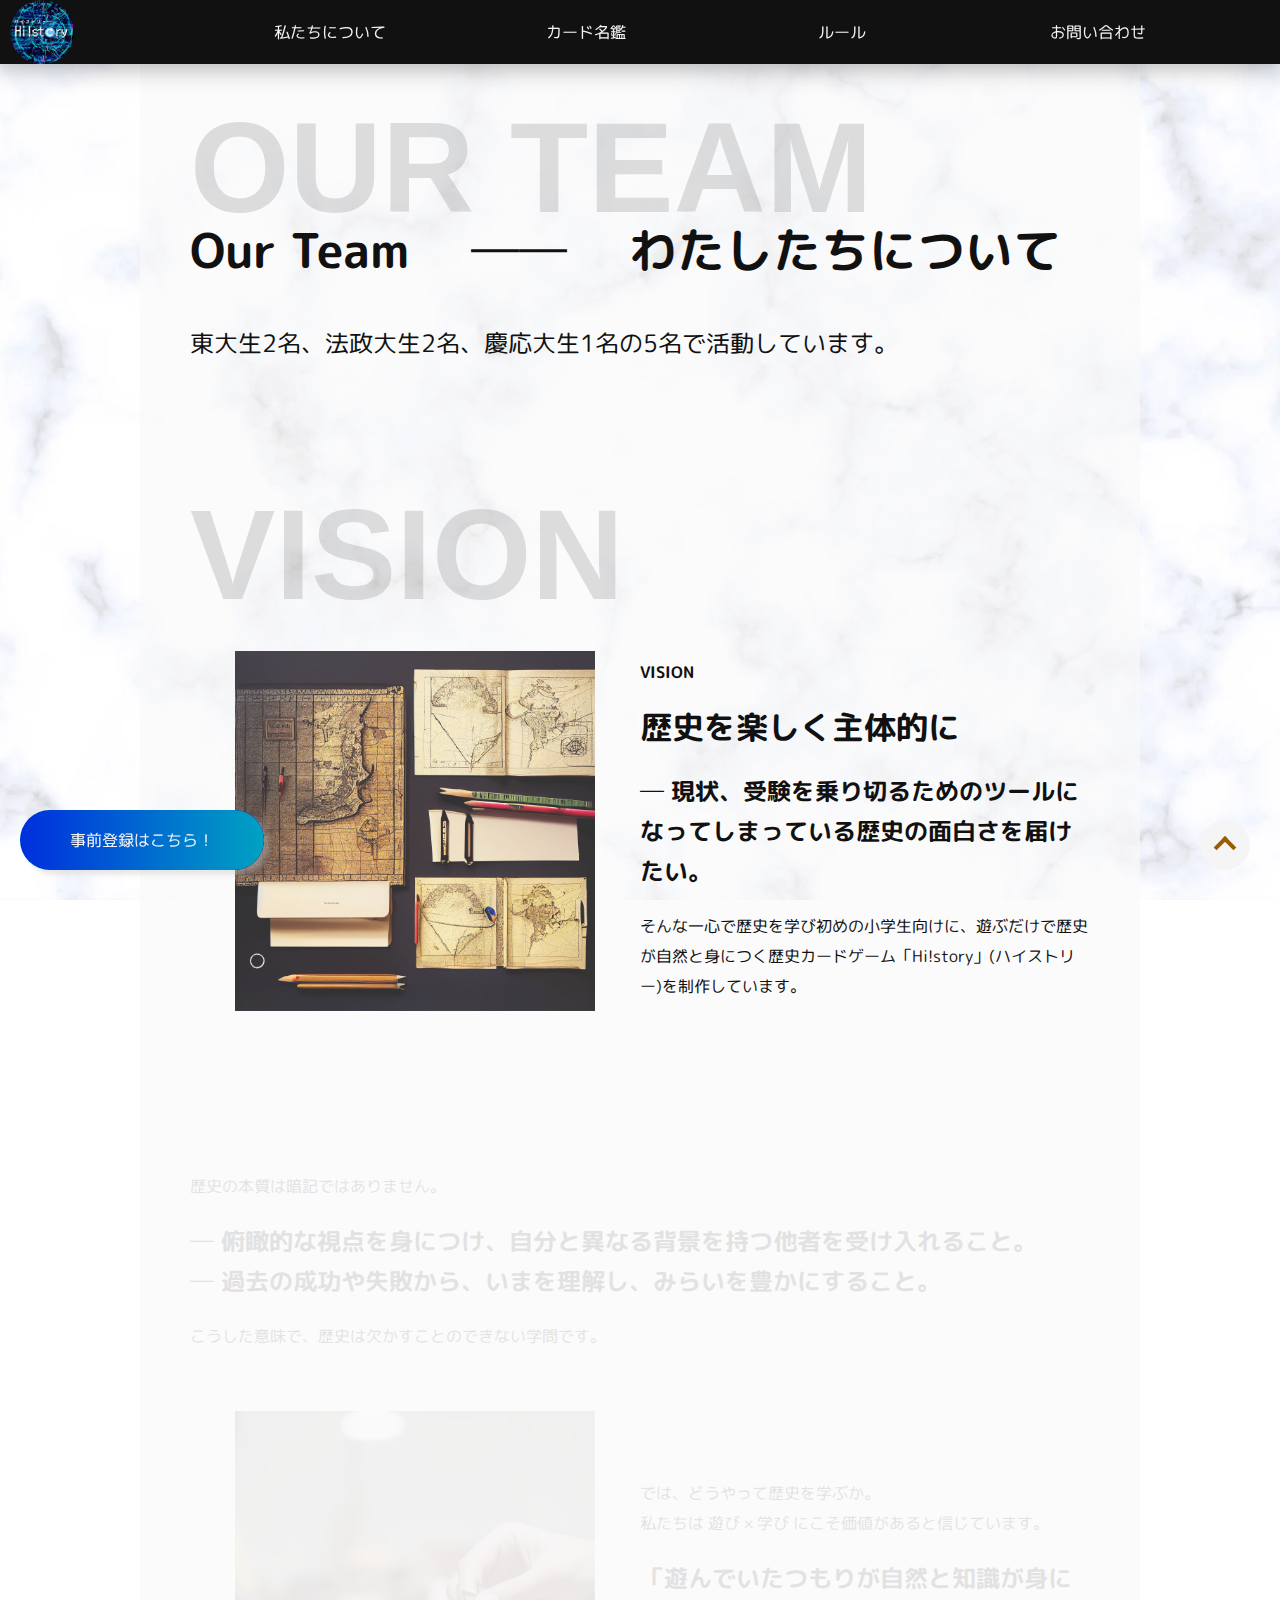
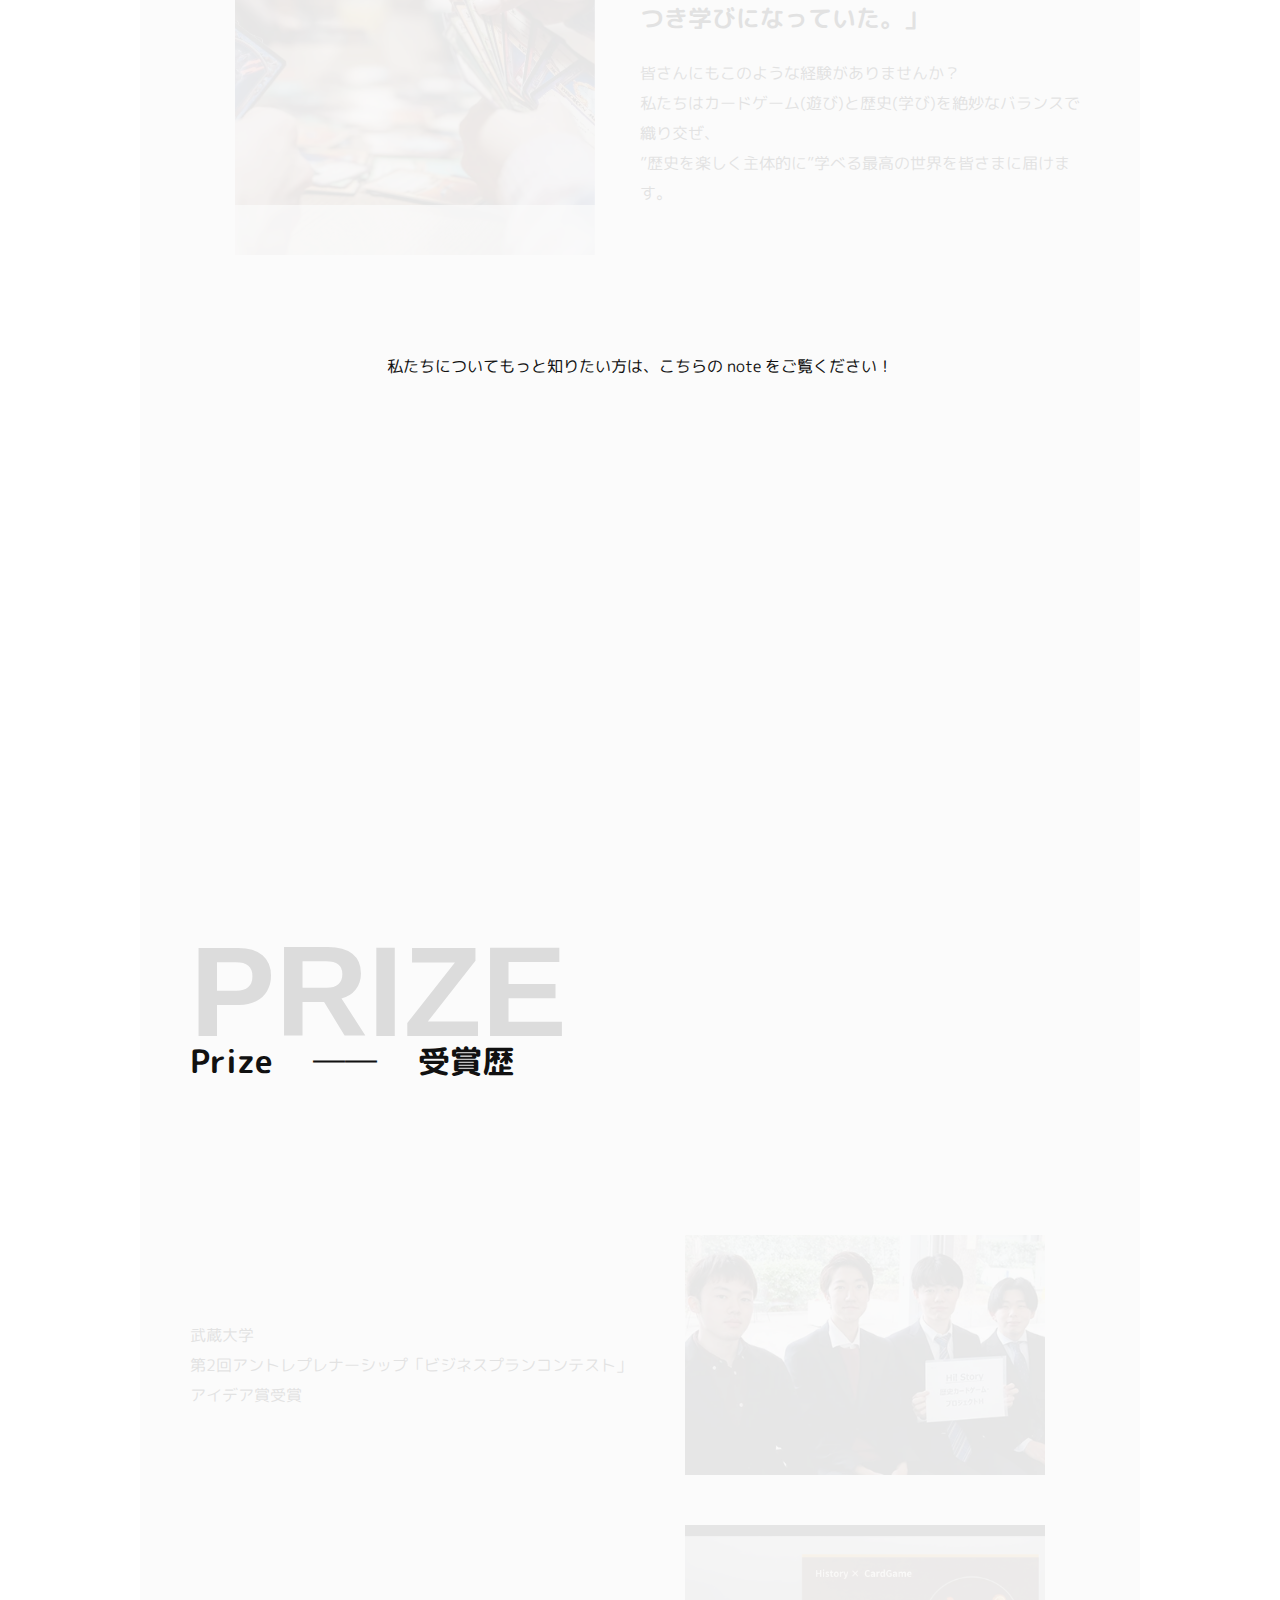
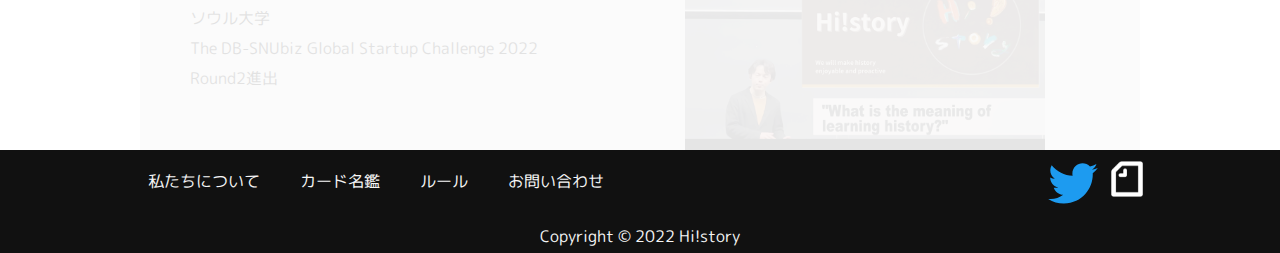
==== docs/about/index.html @ f4f7dd64 "カード名鑑を大幅更新　その他微修正" ====
<!DOCTYPE html>
<html lang="ja">
<head>
    <!-- Google tag (gtag.js) -->
    <!-- <script async src="https://www.googletagmanager.com/gtag/js?id=G-J7GDGBX5WY"></script>
    <script>
        window.dataLayer = window.dataLayer || [];
        function gtag(){dataLayer.push(arguments);}
        gtag('js', new Date());

        gtag('config', 'G-J7GDGBX5WY');
    </script> -->

    <!-- Google Tag Manager -->
    <script>(function(w,d,s,l,i){w[l]=w[l]||[];w[l].push({'gtm.start':
    new Date().getTime(),event:'gtm.js'});var f=d.getElementsByTagName(s)[0],
    j=d.createElement(s),dl=l!='dataLayer'?'&l='+l:'';j.async=true;j.src=
    'https://www.googletagmanager.com/gtm.js?id='+i+dl;f.parentNode.insertBefore(j,f);
    })(window,document,'script','dataLayer','GTM-NJMLW9K');</script>
    <!-- End Google Tag Manager -->

    <meta charset="UTF-8">
    <meta http-equiv="X-UA-Compatible" content="IE=edge">
    <meta name="viewport" content="width=device-width, initial-scale=1.0">
    <meta name="description" content="Hi!storyのビジョンとメンバーについての紹介です。製作者の想いや経歴について触れることができます。">
    <link rel="shortcut icon" href="../images/favicon.ico" type="image/x-icon">
    <title>わたしたちについて | Hi!story | 歴史カードゲーム</title>
    <link href="https://fonts.googleapis.com/css?family=M+PLUS+Rounded+1c" rel="stylesheet">
    <link rel="stylesheet" href="../style.css">
    <link rel="stylesheet" href="about.css">

    <meta property="og:site_name" content="Hi!story | 歴史カードゲーム">
    <meta property="og:locale" content="ja_JP">
    <meta property="og:title" content="わたしたちについて | Hi!story | 歴史カードゲーム">
    <meta property="og:description" content="Hi!storyのビジョンとメンバーについての紹介です。製作者の想いや経歴について触れることができます。">
    <meta property="og:url" content="https://highsto.net/about">
    <meta property="og:type" content="website">
    <meta property="og:image" content="https://highsto.net/images/History_top_header_3.webp">
</head>
<body>
    <!-- Google Tag Manager (noscript) -->
    <noscript><iframe src="https://www.googletagmanager.com/ns.html?id=GTM-NJMLW9K"
    height="0" width="0" style="display:none;visibility:hidden"></iframe></noscript>
    <!-- End Google Tag Manager (noscript) -->
    
    <header>
        <nav>
            <a href="../" id="logoBlock">
                <img src="../images/history_logo_circle_2_transparent.webp" alt="ロゴ" id="headerLogo">
            </a>
            <ul>
                <li><a href="../about/"><span>私たちについて</span></a></li>
                <li><a href="../cards/"><span>カード名鑑</span></a></li>
                <li><a href="../rule/"><span>ルール</span></a></li>
                <li><a href="../contact/"><span>お問い合わせ</span></a></li>
            </ul>
            <div id="hamburgerBtn">
                <span></span>
                <span></span>
                <span></span>
            </div>
        </nav>
    </header>

    <main>
        <a href="#" class="goToTop"><span class="dli-chevron-up">TOPへ</span></a>
        <div class="purchase" id="goToPurchaseBlock">
            <a href="../purchase/" id="goToPurchase" class="purchaseButton shiningBtn"><span>事前登録はこちら！</span></a>
        </div>
        <section id="ourTeam" class="whiteSection">
            <h2>Our Team　 ── 　<br class="only_sp">わたしたちについて</h2>
            <p>東大生2名、法政大生2名、慶応大生1名の5名で活動しています。</p>
        </section>

        <section id="vision-about" class="whiteSection">
            <div class="section2_1 vision_first">
                <div class="visionImgBlock">
                    <img src="../images/top_vision_small.webp" alt="vision"  width="360" height="360">
                </div>
                <div class="visionTexts">
                    <h2>vision</h2>
                    <h1>歴史を楽しく主体的に</h1>
                    <h3>─  現状、受験を乗り切るためのツールになってしまっている歴史の面白さを届けたい。</h3>
                    <p>そんな一心で歴史を学び初めの小学生向けに、遊ぶだけで歴史が自然と身につく歴史カードゲーム「Hi!story」(ハイストリー)を制作しています。</p>
                </div>
            </div>

            <div class="visionTexts scrollPopUp" id="visionTexts2">
                <p>歴史の本質は暗記ではありません。</p>
                <h3>─ 俯瞰的な視点を身につけ、自分と異なる背景を持つ他者を受け入れること。 <br>
                    ─ 過去の成功や失敗から、いまを理解し、みらいを豊かにすること。 </h3>
                <p>こうした意味で、歴史は欠かすことのできない学問です。</p>
            </div>

            <div class="section2_1 scrollPopUp">
                <div class="visionImgBlock">
                    <img src="../images/about_vision_2_small.webp" alt="vision"  width="360" height="360">
                </div>
                <div class="visionTexts">
                    <p>では、どうやって歴史を学ぶか。<br>
                        私たちは 遊び × 学び にこそ価値があると信じています。 </p>
                    <h3>「遊んでいたつもりが自然と知識が身につき学びになっていた。」</h3>
                    <p>皆さんにもこのような経験がありませんか？<br>私たちはカードゲーム(遊び)と歴史(学び)を絶妙なバランスで織り交ぜ、<br>
                        ”歴史を楽しく主体的に”学べる最高の世界を皆さまに届けます。</p>
                </div>
            </div>
        </section>

        <section id="about_note" class="whiteSection">
            <p>私たちについてもっと知りたい方は、こちらの note をご覧ください！</p>
            <div class="note-iframes scrollPopUp">
                <iframe class="note-embed" src="https://note.com/embed/notes/nfdfcf09a0a6e" style="border: 0; display: block; max-width: 99%; width: 1000px; padding: 0px; margin: 10px 0px; position: static; visibility: visible;" height="400" title="note"></iframe>
                <script async src="https://note.com/scripts/embed.js" charset="utf-8"></script>
            </div>
        </section>

        <section id="prize" class="whiteSection">
            <h2>Prize　 ── 　<br class="only_sp">受賞歴</h2>

            <div class="section2_1 prizeDiv scrollPopUp">
                <div class="prizeImgBlock">
                    <a href="https://www.musashi.ac.jp/news/jv2uat0000001t27.html" target="_blank" rel="noopener noreferrer">
                        <img src="../images/prize_musashi.webp" alt="vision"  width="360" height="360">
                    </a>
                </div>
                <div class="visionTexts">
                    <p>武蔵大学<br>
                        第2回アントレプレナーシップ「ビジネスプランコンテスト」<br>
                        アイデア賞受賞</p>
                </div>
            </div>

            <div class="section2_1 prizeDiv scrollPopUp">
                <div class="prizeImgBlock">
                    <img src="../images/prize_soul.webp" alt="vision"  width="360" height="360">
                </div>
                <div class="visionTexts">
                    <p>ソウル大学<br>
                        The DB-SNUbiz Global Startup Challenge 2022<br>
                        Round2進出</p>
                </div>
            </div>
        </section>
    </main>

    <footer>
        <div class="footerBlock">
            <nav>
                <ul>
                    <li><a href="../about/"><span>私たちについて</span></a></li>
                    <li><a href="../cards/"><span>カード名鑑</span></a></li>
                    <li><a href="../rule/"><span>ルール</span></a></li>
                    <li><a href="../contact/"><span>お問い合わせ</span></a></li>
                </ul>
            </nav>
            <div class="snsIcons">
                <a class="footerTwitter" href="https://twitter.com/projecthcard" target="_blank" rel="noopener noreferrer">
                    <img src="../images/twitter_logo_blue.svg" alt="Twitter">
                </a>
                <a class="footerNote" href="https://note.com/history_card" target="_blank" rel="noopener noreferrer">
                    <img src="../images/note_logo_symbol_white.webp" alt="Note">
                </a>
            </div>
        </div>
        <small>Copyright © 2022 Hi!story</small>
    </footer>
    <script src="../main.js"></script>
</body>
</html>
---- docs/style.css ----
* {
    margin: 0;
    padding: 0;
    font-size: 16px;
    font-family: "M PLUS Rounded 1c", sans-serif;
    font-display: swap;
    scroll-behavior: smooth;
}

:root {
    --full-white: #fff;
    --white: #f5f5f5;
    --main-color: #985D00;
    --black: #111111;
    --full-black: #000;
    --dark: #783D00;
    --header-height: 64px;
    --footer-height: 128px;
    --select-color: #68e;
}

body {
    /* height: 1000px; */
    background: url(images/all_background_dark.webp);
    background-attachment: fixed;
    background-size: cover;
    background-position: center;
    color: var(--white);
}

body::before {
    content: "";
    background: rgba(1, 1, 1, 0.3);
}

li {
    list-style-type: none;
}

h1 {
    font-size: 64px;
}

h2 {
    font-size: 32px;
}

p {
    font-size: 16px;
}

.only_sp {
    display: none;
}

.scrollPopUp {
    opacity: .1;
    transform: translateY(100px);
    transition: all 1.5s;
}

.scrollPopUp.blockIn {
    opacity: 1;
    transform: translateY(0);
}

.scrollLeftPop {
    opacity: .1;
    transform: translateX(-50px);
    transition: all 1.5s;
}

.scrollLeftPop.blockIn {
    opacity: 1;
    transform: translateX(0px);
}

.scrollRightPop {
    opacity: .1;
    transform: translateX(50px);
    transition: all 1.5s;
}

.scrollRightPop.blockIn {
    opacity: 1;
    transform: translateX(0px);
}




/* ここから Header */
header {
    height: var(--header-height);
    width: 100%;
    background: var(--black);
    position: fixed;
    z-index: 10;
    left: 0;
    top: 0;
    box-shadow: 0px 2px 24px 2px rgba(1, 1, 1, 0.3);
}

header nav {
    display: flex;
}

#logoBlock {
    margin-left: 10px;
}

#headerLogo {
    height: var(--header-height);
    display: block;
    width: auto;
}

header nav ul {
    display: flex;
    /* justify-content: space-between; */
    width: 80%;
    margin-left: 10%;
    transition: all 0.5s;
}

header nav ul li {
    width: 25%;
    text-align: center;
    line-height: var(--header-height);
}

header nav ul li a {
    display: block;
    text-decoration: none;
    color: var(--white);
    position: relative;
    overflow: hidden;
    text-align: center;
}

header nav ul li a:hover {
    cursor: pointer;
    scale: 1.1;
    /* color: var(--main-color); */
}

header nav ul li a::after {
    content: "";
    /* background: linear-gradient(to right, rgba(200, 70, 200, 1), rgba(256, 100, 256, 0)); */
    background: #888;
    width: 80%;
    height: 100%;
    position: absolute;
    left: -100%;
    opacity: 0.2;
    transition: all 0.3s;
    margin-left: 10%;
    
}

header nav ul li a:hover::after {
    content: "";
    left: 0;
    opacity: 0.2;
}


#hamburgerBtn {
    display: none;
    height: var(--header-height);
    width: var(--header-height);
}

#hamburgerBtn:hover {
    background: #444;
    cursor: pointer;
}

#hamburgerBtn span {
    display: block;
    height: 1px;
    width: 60%;
    background: var(--white);
}



/* ここから main */
main {
    margin-top: var(--header-height);
    min-height: 1000px;
    width: 100%;
    color: var(--black);
}


#firstView {
    margin: 0;
    top: 0;
    left: 0;
    height: 100vh;
    width: 100vw;
    position: fixed;
    z-index: 1000000;
    background: #000;
	text-align:center;
	/* line-height:100vh; */
    display: flex;
    flex-direction: column;
    justify-content: center;
	font-weight:bold;
	color: #FFF;
	text-shadow: 
		0 0 0.10em #2962FF,
		0 0 0.15em #2962FF,
		0 0 0.80em #2962FF,
		0 0 1.00em #2962FF;
    animation: fadeout 4s;
    opacity: 0;
    pointer-events: none;
}

@keyframes fadeout {
    0%, 10%, 20%, 30% {
        opacity: 1.0;
    }
    40% {
        opacity: 0.8;
    }
    50% {
        opacity: 0.6;
    }
    60% {
        opacity: 0.4;
    }
    70% {
        opacity: 0.3;
    }
    80% {
        opacity: 0.2;
    }
    90% {
        opacity: 0.1;
    }
    100% {
        opacity: 0;
    }
}

#firstView h2 {
    display: block;
    width: 40vw;
    max-width: fit-content;
    margin: 0 auto;
    position: relative;
    font-size: 5vw;
    white-space: nowrap;
    overflow: hidden;
    animation: typing 1s steps(8), blink .3s steps(1) infinite alternate;
    border-right: #adf 1px solid;
}

@keyframes typing{
    0% {width: 0;}
}
@keyframes blink{
    50% {border-right-color: transparent;}
}


#firstView h1 {
    display: block;
    position: relative;
}


#firstView h1 * {
    font-size: 20vw;
    letter-spacing: 1vw;
    animation: flicker 1.5s infinite alternate;
}


@keyframes flicker {
    0%, 19%, 25%, 54%, 56%, 100% {
        text-shadow:
        0 0 0.10em #2962FF,
		0 0 0.15em #2962FF,
		0 0 0.80em #2962FF,
		0 0 1.00em #2962FF;      
    }
    
    20%, 24%, 55% {        
        text-shadow: none;
    }    
}

#firstView h1 span {
    display: inline-block;
    font-family: 'Noto Sans JP', sans-serif;
}

#firstView h1 span:nth-child(1) {
    animation: flicker 1.5s infinite alternate, bottomToTop 1s;
}
#firstView h1 span:nth-child(2) {
    animation: flicker 1.5s infinite alternate, rightToLeft 1s;
}
#firstView h1 span:nth-child(3) {
    animation: flicker 1.5s infinite alternate, leftToRight 1s;
}
#firstView h1 span:nth-child(6) {
    animation: flicker 1.5s infinite alternate, rightToLeft 1s;
}
#firstView h1 span:nth-child(7) {
    animation: flicker 1.5s infinite alternate, bottomToTop 1s;
}
#firstView h1 span:nth-child(8) {
    animation: flicker 1.5s infinite alternate, leftToRight 1s;
}

@keyframes leftToRight {
    0% {
        transform: translateX(-80px);
    }
    20% {
        transform: translateX(-75px);
    }
    40% {
        transform: translateX(-60px);
    }
    60% {
        transform: translateX(-40px);
    }
    80% {
        transform: translateX(-20px);
    }
    100% {
        transform: translateX(0);
    }
}

@keyframes rightToLeft {
    0% {
        transform: translateX(80px);
    }
    20% {
        transform: translateX(75px);
    }
    40% {
        transform: translateX(60px);
    }
    60% {
        transform: translateX(40px);
    }
    80% {
        transform: translateX(20px);
    }
    100% {
        transform: translateX(0);
    }
}

@keyframes bottomToTop {
    0% {
        transform: translateY(80px);
    }
    20% {
        transform: translateY(75px);
    }
    40% {
        transform: translateY(60px);
    }
    60% {
        transform: translateY(40px);
    }
    80% {
        transform: translateY(20px);
    }
    100% {
        transform: translateY(0);
    }
}



.goToTop {
    position: fixed;
    width: 50px;
    height: 50px;
    right: 30px;
    bottom: 30px;
    background: rgba(1, 1, 1, 0.8);
    z-index: 100;
    background: var(--white);
    border-radius: 50%;
    color: var(--main-color);
    justify-content: center;
    align-items: center;
    display: flex;
}

.goToTop:hover {
    background: #ddd;
}

.dli-chevron-up {
    display: inline-block;
    vertical-align: middle;
    color: var(--main-color);
    line-height: 1;
    width: 1em;
    height: 1em;
    border: 0.3em solid currentColor;
    border-left: 0;
    border-bottom: 0;
    box-sizing: border-box;
    transform: translateY(15%) rotate(-45deg);
    text-indent: 100%;
    white-space: nowrap;
    overflow: hidden;
}


#goToPurchaseBlock {
    display: block;
    position: fixed;
    left: 20px;
    right: auto;
    bottom: 30px;
    z-index: 100;
    top: auto;
    pointer-events: none;
}

#goToPurchase {
    display: block;
    position: fixed;
    left: 20px;
    right: auto;
    bottom: 30px;
    top: auto;
    pointer-events: all;
}









#mainFirst {
    position: relative;
    text-align: center;
}

#topImage {
    width: 100%;
    display: block;
    height: auto;
}

.topWords {
    position: absolute;
    top: 80%;
    left: 50%;
    transform: translate(-50%, -50%);
    text-align: center;
    width: 300px;
}

.purchase, .goToCards, .goToLinks {
    /* background: linear-gradient(to right, #007e69, #000081); */
    height: 120px;
    width: 100%;
    text-align: center;
    display: flex;
    /* position: relative; */
    margin-bottom: 50px;
}


.purchase a {
    position: relative;
    height: 60px;
    display: block;
    width: fit-content;
    padding: 0 50px;
    background: linear-gradient(to right, #00a2c2, #002ede);
    border-radius: 30px;
    line-height: 60px;
    margin: auto;
    top: 30px;
    text-decoration: none;
    color: var(--white);
    font-size: 16px;
    /* border: var(--white) 1px solid; */
    box-shadow: rgb(200 200 200 / 40%) 5px 5px 5px;
    overflow: hidden;
}

.purchase a span {
    position: relative;
}

.purchase a::before {
    background: linear-gradient(to left, #00a2c2, #002ede);
    content: "";
    height: 100%;
    left: 0;
    position: absolute;
    top: 0;
    transition: all 0.5s linear;
    width: 100%;
    border-radius: 30px;
}

.purchase a:hover::before {
    opacity: 0;
}



/*キラッと光る*/
.shiningBtn::after {
    content: '';
    /*絶対配置でキラッと光るの位置を決める*/
    position: absolute;
    top: 0;
    left: -75%;
    /*キラッと光る形状*/
    width: 50%;
    height: 100%;
    background: linear-gradient(to right, rgba(255,255,255,0) 0%, rgba(255,255,255,.3) 100%);
    transform: skewX(-25deg);
    animation: shine 3.0s infinite;
}

@keyframes shine {
    100% {
        left: 125%;
    }
}


.blackSection {
    margin: auto;
    width: 100%;
    max-width: 1000px;
    background: rgba(1, 1, 1, 0.8);
    color: var(--white);
    padding: 50px;
    padding-top: 150px;
    box-sizing: border-box;
    position: relative;
}

.blackSection::before {
    font-size: 128px;
    position: absolute;
    color: rgba(250,250,250,0.2);
    top: 30px;
    font-family: 'Noto Sans JP', sans-serif;
    font-weight: 700;
    text-transform: uppercase;
}


.section2_1 {
    display: flex;
}

#vision::before {
    content: "VISION";
}

.visionImgBlock {
    text-align: center;
    width: 50%;
    display: flex;
    margin: auto;
}

.blackSection img {
    display: block;
    margin: auto;
    width: 80%;
    z-index: 5;
    opacity: 0.8;
    height: auto;
}

.visionTexts {
    width: 50%;
    margin: auto;
}

.visionTexts h2 {
    font-size: 16px;
    text-transform: uppercase; 
}

.visionTexts h1 {
    font-size: 32px;
    display: block;
    margin-top: 20px;
    font-weight: bold;
}

.visionTexts p {
    display: block;
    margin-top: 20px;
    font-size: 16px;
    line-height: 30px;
}


#story::before {
    content: "STORY";
    right: 70px;
}

.storyTexts {
    width: 50%;
    margin: auto;
}

#story h2 {
    font-size: 32px;
    display: block;
    margin: 50px;
}

#story p {
    font-size: 24px;
    margin: 50px;
    margin-right: 50px;
    width: 80%;
}

.story_hr {
    padding: 20px 0;
    text-align: center;
    overflow: visible;
    border: none;
    border-top: 1px solid #00fcd1;
    text-align: center;
    margin: 50px 0;
}

.story_hr::before {
    content: 'Hi!story';
    display: inline-block;
    position: relative;
    top: -35px;
    padding: 0 10px;
    background: rgba(1, 1, 1, 0.8);
    color: #00fcd1;
    font-size: 8px;
}


#story6 {
    width: 90%;
}


#whyHistory::before {
    content: "Why History?";
}

#whyHistory > h2 {
    margin: 50px auto;
}

.whyHistoryTexts {
    width: 50%;
}

.whyHistoryTexts p {
    line-height: 40px;
    /* text-align: center; */
}

.whyBlock, .FAQBlock {
    background: var(--main-color);
    color: var(--white);
    padding: 30px;
    min-height: 700px;
    margin: 50px 0;
}


#cardRotation::before {
    content: "Cards";
    right: 70px;
}

#cardCanvas {
    margin: auto;
    display: block;
}


#selectShow {
    margin: 20px;
}

#selectShow ul {
    display: flex;
    justify-content: space-around;
}


#selectShow ul li {
    display: block;
    width: 30%;
    max-width: 200px;
    text-align: center;
    border-radius: 20px;
    height: 40px;
    line-height: 40px;
    background: var(--white);
    color: var(--black);
    cursor: pointer;
    border: 3px solid var(--select-color);
}

#selectShow ul li.is_active {
    color: var(--white);
    background: var(--select-color);
}







.comingSoon {
    font-size: 64px;
    text-align: center;
    display: block;
    margin: 30px;
}

.goToCardsButton {
    position: relative;
    height: 60px;
    display: block;
    width: fit-content;
    padding: 0 50px;
    background: linear-gradient(to right, rgb(168, 5, 168), rgb(206, 141, 152));
    border-radius: 30px;
    line-height: 60px;
    margin: auto;
    top: 30px;
    text-decoration: none;
    color: var(--white);
    font-size: 16px;
    /* border: var(--white) 1px solid; */
    box-shadow: rgb(200 200 200 / 40%) 5px 5px 5px;
    overflow: hidden;
}

.goToCardsButton span {
    position: relative;
}

.goToCardsButton::before {
    background: linear-gradient(to left, rgb(168, 5, 168), rgb(206, 141, 152));
    content: "";
    height: 100%;
    left: 0;
    position: absolute;
    top: 0;
    transition: all 0.5s linear;
    width: 100%;
    border-radius: 30px;
}

.goToCardsButton:hover::before {
    opacity: 0;
}

#rules::before {
    content: "Rules";
}


#FAQs::before {
    content: "Q&A";
    right: 70px;
}

.FAQList {
    margin: 30px 0;
}

.FAQList li {
    margin: 30px 0;
}

.Question {
    width: 90%;
    margin: auto;
}

.QText {
    display: block;
    border: 2px solid var(--white);
    padding: 10px 30px;
    font-size: 16px;
    position: relative;
}

.QText::before,.QText::after {
    content: "";
    position: absolute;
    content:'';
    width: 15px;
    height: 2px;
    background-color: var(--white);
    top:48%;
    right: 20px;
}

.QText::before {
    transform: rotate(90deg);
}

.QText.openA::before {
    transform: rotate(45deg);
}
.QText.openA::after {
    transform: rotate(-45deg);
}

.ABox {
    padding: 0px 30px;
    background: var(--white);
    color: var(--black);
    overflow: hidden;
    height: 0;
    max-height: fit-content;
    transition: all 0.5s ease;
    position: relative;
    display: block;
}



.ABox.openA {
    height: fit-content;
    padding: 30px;
}

.centerBuyBlock {
    width: 300px;
    text-align: center;
    margin: 50px auto;
}



#SNS::before {
    content: "Contact";
    right: 70px;
}







.twitter-iframes {
    width: 400px;
    max-width: 100%;
    height: 400px;
    margin: 30px auto;
    overflow: scroll;
    border-radius: 5px;
    text-align: center;
}


.note-iframes {
    width: 400px;
    max-width: 100%;
    margin: 30px auto;
    border-radius: 5px;
    text-align: center;
}





/* ここからfooter */
footer {
    background: var(--black);
    /* height: var(--footer-height); */
    color: var(--white);
    z-index: 5;
    width: 100%;
    position: relative;
    padding-bottom: 40px;
}

.footerBlock {
    display: flex;
    justify-content: space-between;
    align-content: center;
    align-items: center;
    width: 80%;
    margin: auto;
}

.footerBlock nav {
    display: block;
}

.footerBlock nav ul {
    display: flex;
}

.footerBlock nav ul li {
    margin: 20px;
}

.footerBlock nav ul li a {
    text-decoration: none;
    color: var(--white);
}

.footerBlock nav ul li a:hover {
    color: #adf;
}

.snsIcons a {
    width: 50px;
    color: transparent;
}

.snsIcons a img {
    width: 50px;
    height: auto;
}

.footerNote img {
    scale: 1.5;
}

footer small {
    text-align: center;
    display: block;
    position: absolute;
    width: 100%;
    bottom: 5px;
}






@media screen and (max-width:700px) {
    .only_sp {
        display: inline;
    }

    #logoBlock {
        left: auto;
        right: auto;
        margin: auto;
        margin-left: 50%;
        transform: translateX(-50%);
    }

    header nav ul {
        transform: translateX(100vw);
        display: block;
        position: absolute;
        background: var(--black);
        width: 100vw;
        margin: var(--header-height) 0;
        height: calc(100vh - 64px);
        text-align: center;
        opacity: 0;
    }

    header nav ul.active {
        transform: translateX(0);
        opacity: 1;
    }

    header nav ul li {
        margin: 10px auto;
        width: 80%;
        border-top: 1px solid var(--white);
        padding: 10px 0;
    }

    #hamburgerBtn {
        display: flex;
        flex-direction: column;
        justify-content: space-around;
        align-items: center;
        padding: 10px 0;
        box-sizing: border-box;
    }

    .section2_1 {
        display: block;
    }

    .section2_1 * {
        width: 100%;
        margin-bottom: 30px;
    }

    .section2_1 h1 {
        font-size: 24px;
    }

    .blackSection > h2 {
        font-size: 24px;
    }

    #story h2 {
        font-size: 24px;
    }

    .storyTexts h2 {
        margin: 30px;
    }

    .storyTexts p {
        margin: 30px;
    }

    .blackSection::before {
        font-size: 64px;
    }

    #selectShow ul {
        flex-wrap: wrap;
    }

    #selectShow ul li {
        max-width: 350px;
        width: 40%;
        margin: 10px 0;
    }

    .QText {
        padding-right: 40px;
    }

    .footerBlock nav ul {
        display: block;
    }

}



/* PC版のみの設定 */
@media screen and (min-width:699px) {
    #vision > div:first-child {
        margin-top: 50px;
    }
    .whyHistoryLeft {
        display: block; 
        margin-left: 50px;
    }
}
---- docs/about/about.css ----
/* main {
    background: var(--white);
} */

body {
    /* height: 1000px; */
    background: url(../images/about_back.webp);
    background-attachment: fixed;
    background-size: cover;
    background-position: center;
    color: var(--black);
}


.whiteSection {
    margin: auto;
    width: 100%;
    max-width: 1000px;
    background: rgba(250, 250, 250, 0.7);
    color: var(--black);
    padding: 50px;
    padding-top: 150px;
    box-sizing: border-box;
    position: relative;
}

.whiteSection::before {
    font-size: 128px;
    position: absolute;
    color: rgba(100,100,100,0.2);
    top: 30px;
    font-family: 'Noto Sans JP', sans-serif;
    font-weight: 700;
    text-transform: uppercase;
}

.whiteSection img {
    display: block;
    margin: auto;
    width: 80%;
    z-index: 5;
    opacity: 0.8;
    height: auto;
}

#ourTeam::before {
    content: "OUR TEAM";
}

#ourTeam h2 {
    font-size: 48px;
    font-weight: bold;
}

#ourTeam p {
    display: block;
    margin: 40px 0;
    font-size: 24px;
}


#vision-about::before {
    content: "VISION";
}

.visionTexts h3 {
    display: block;
    margin: 20px 0;
    font-weight: bold;
    line-height: 40px;
    font-size: 24px;
}

#about_note p {
    text-align: center;
}

.note-iframes {
    width: 700px;
    text-align: center;
}

#visionTexts2 {
    width: 100%;
    margin: 60px 0;
}

#prize::before {
    content: "PRIZE";
}

.prizeDiv {
    flex-direction: row-reverse;
    margin: 50px 0;
}

.prizeImgBlock {
    text-align: center;
    width: 50%;
    display: flex;
    margin: auto;
}





@media screen and (max-width:700px) {
    .whiteSection::before {
        font-size: 64px;
    }
    .prizeImgBlock {
        width: 100%;
    }
    
}

@media screen and (max-width:500px) {

}

@media screen and (min-width:699px) {
    .vision_first {
        margin-top: 50px;
    }
}
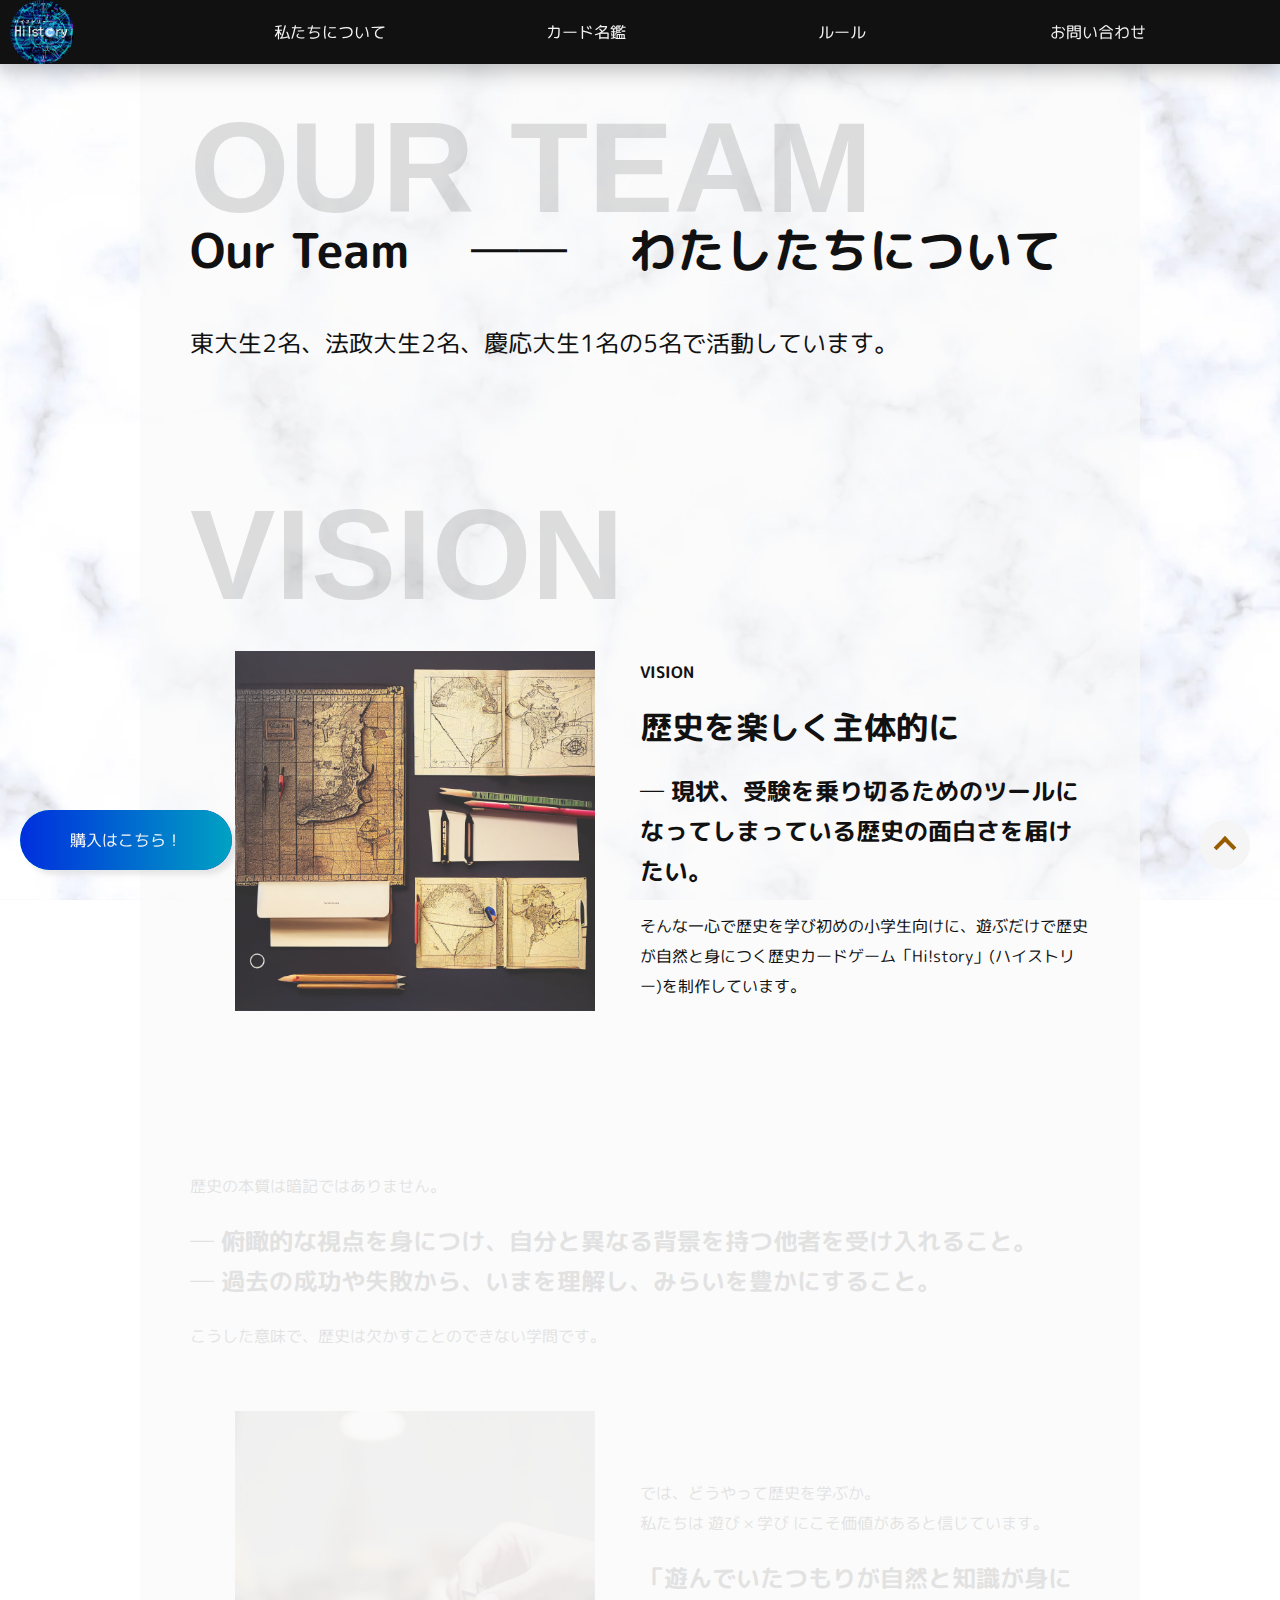
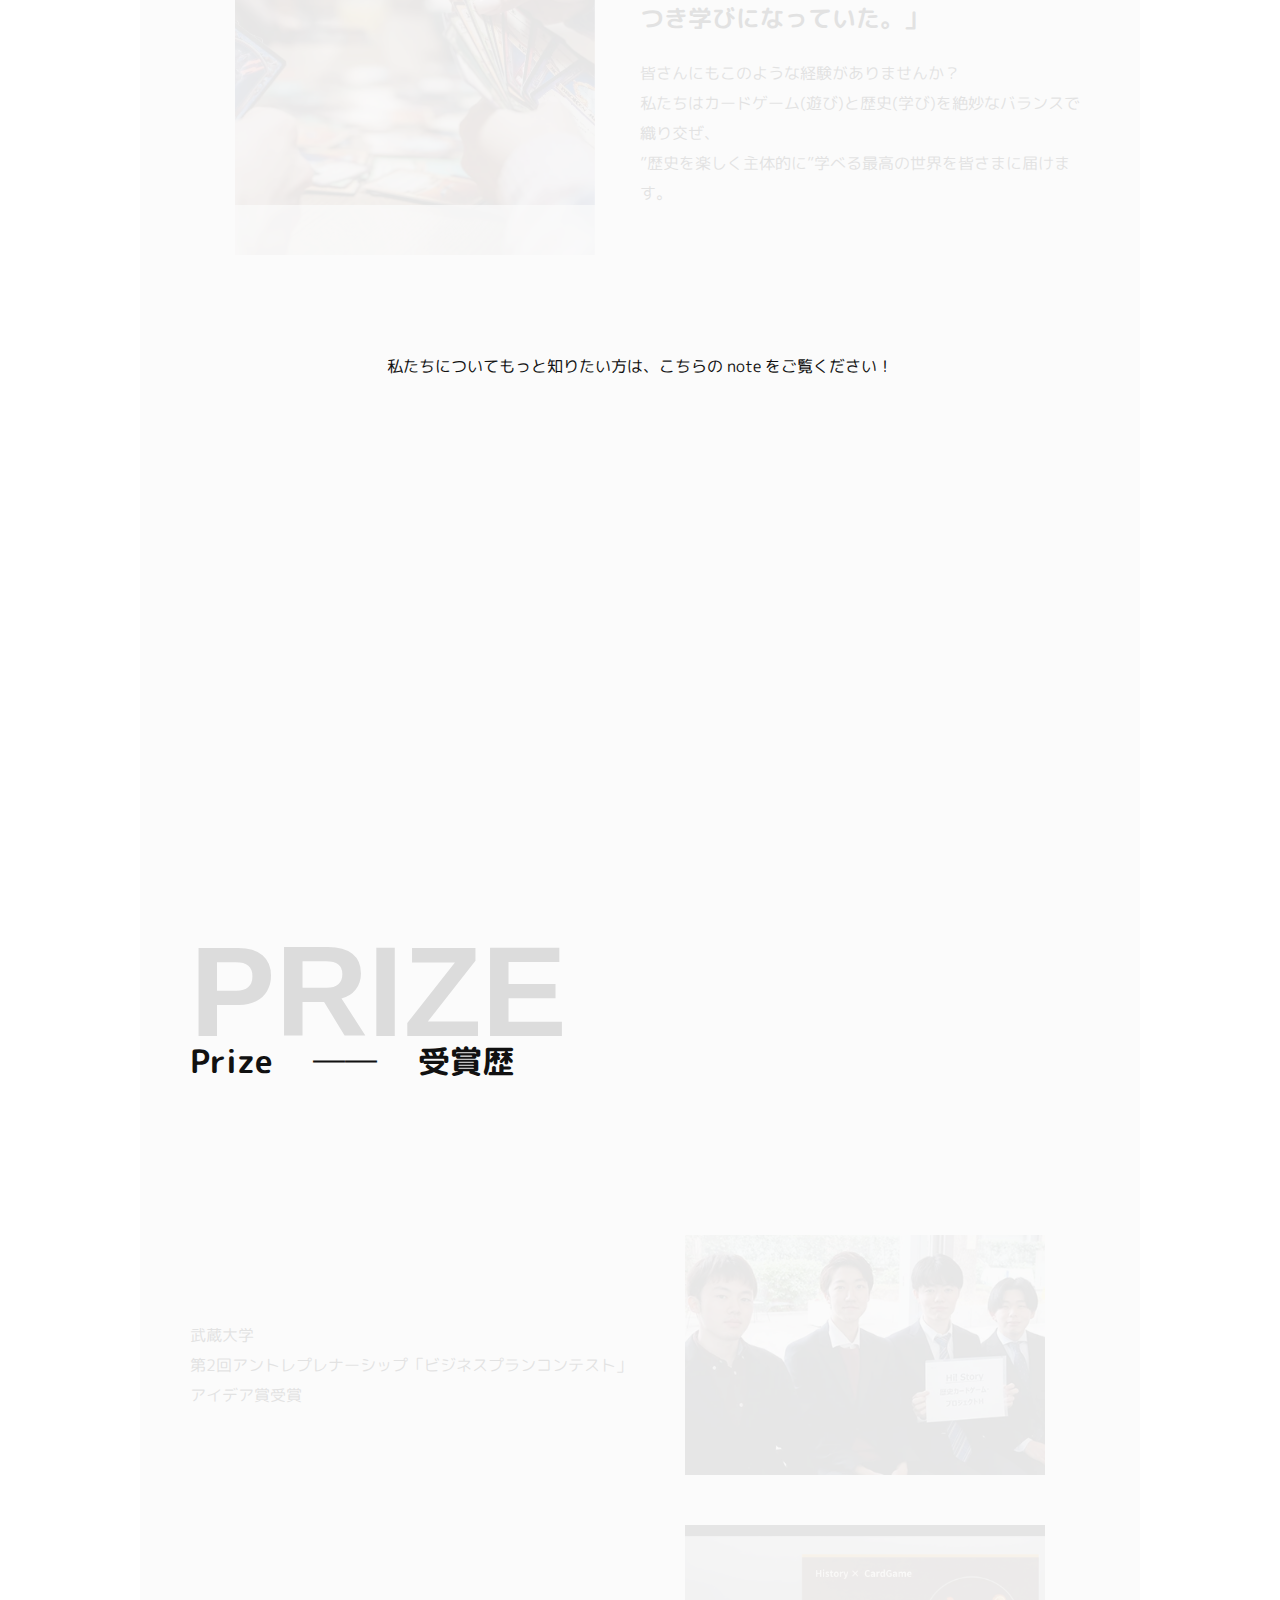
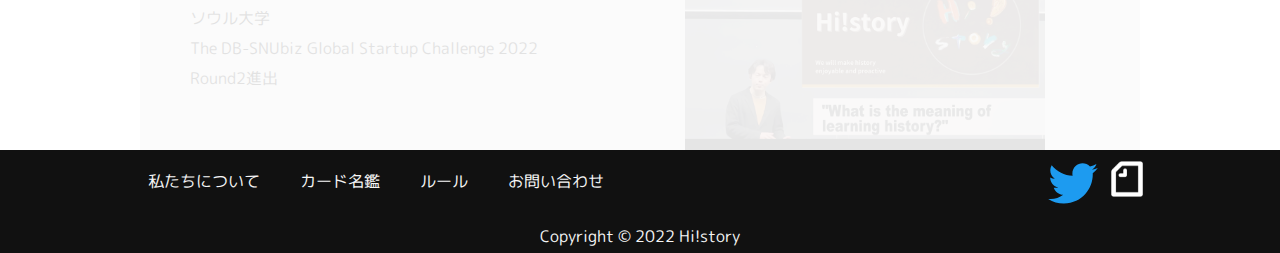
==== commit a8c80a77: "ルール周りを実装" ====
--- a/docs/about/index.html
+++ b/docs/about/index.html
@@ -51,7 +51,7 @@
             <ul>
                 <li><a href="../about/"><span>私たちについて</span></a></li>
                 <li><a href="../cards/"><span>カード名鑑</span></a></li>
-                <li><a href="../rule/"><span>ルール</span></a></li>
+                <li><a href="../#rules"><span>ルール</span></a></li>
                 <li><a href="../contact/"><span>お問い合わせ</span></a></li>
             </ul>
             <div id="hamburgerBtn">
@@ -149,7 +149,7 @@
                 <ul>
                     <li><a href="../about/"><span>私たちについて</span></a></li>
                     <li><a href="../cards/"><span>カード名鑑</span></a></li>
-                    <li><a href="../rule/"><span>ルール</span></a></li>
+                    <li><a href="../#rules"><span>ルール</span></a></li>
                     <li><a href="../contact/"><span>お問い合わせ</span></a></li>
                 </ul>
             </nav>
--- a/docs/style.css
+++ b/docs/style.css
@@ -789,6 +789,21 @@
     content: "Rules";
 }
 
+.ruleVideoTop {
+    display: block;
+    margin: 30px auto;
+    width: 100%;
+    height: auto;
+    aspect-ratio: 16 / 9;
+}
+
+.goToCanvaFull {
+    color: white;
+    text-align: center;
+    display: block;
+    margin: auto;
+}
+
 
 #FAQs::before {
     content: "Q&A";
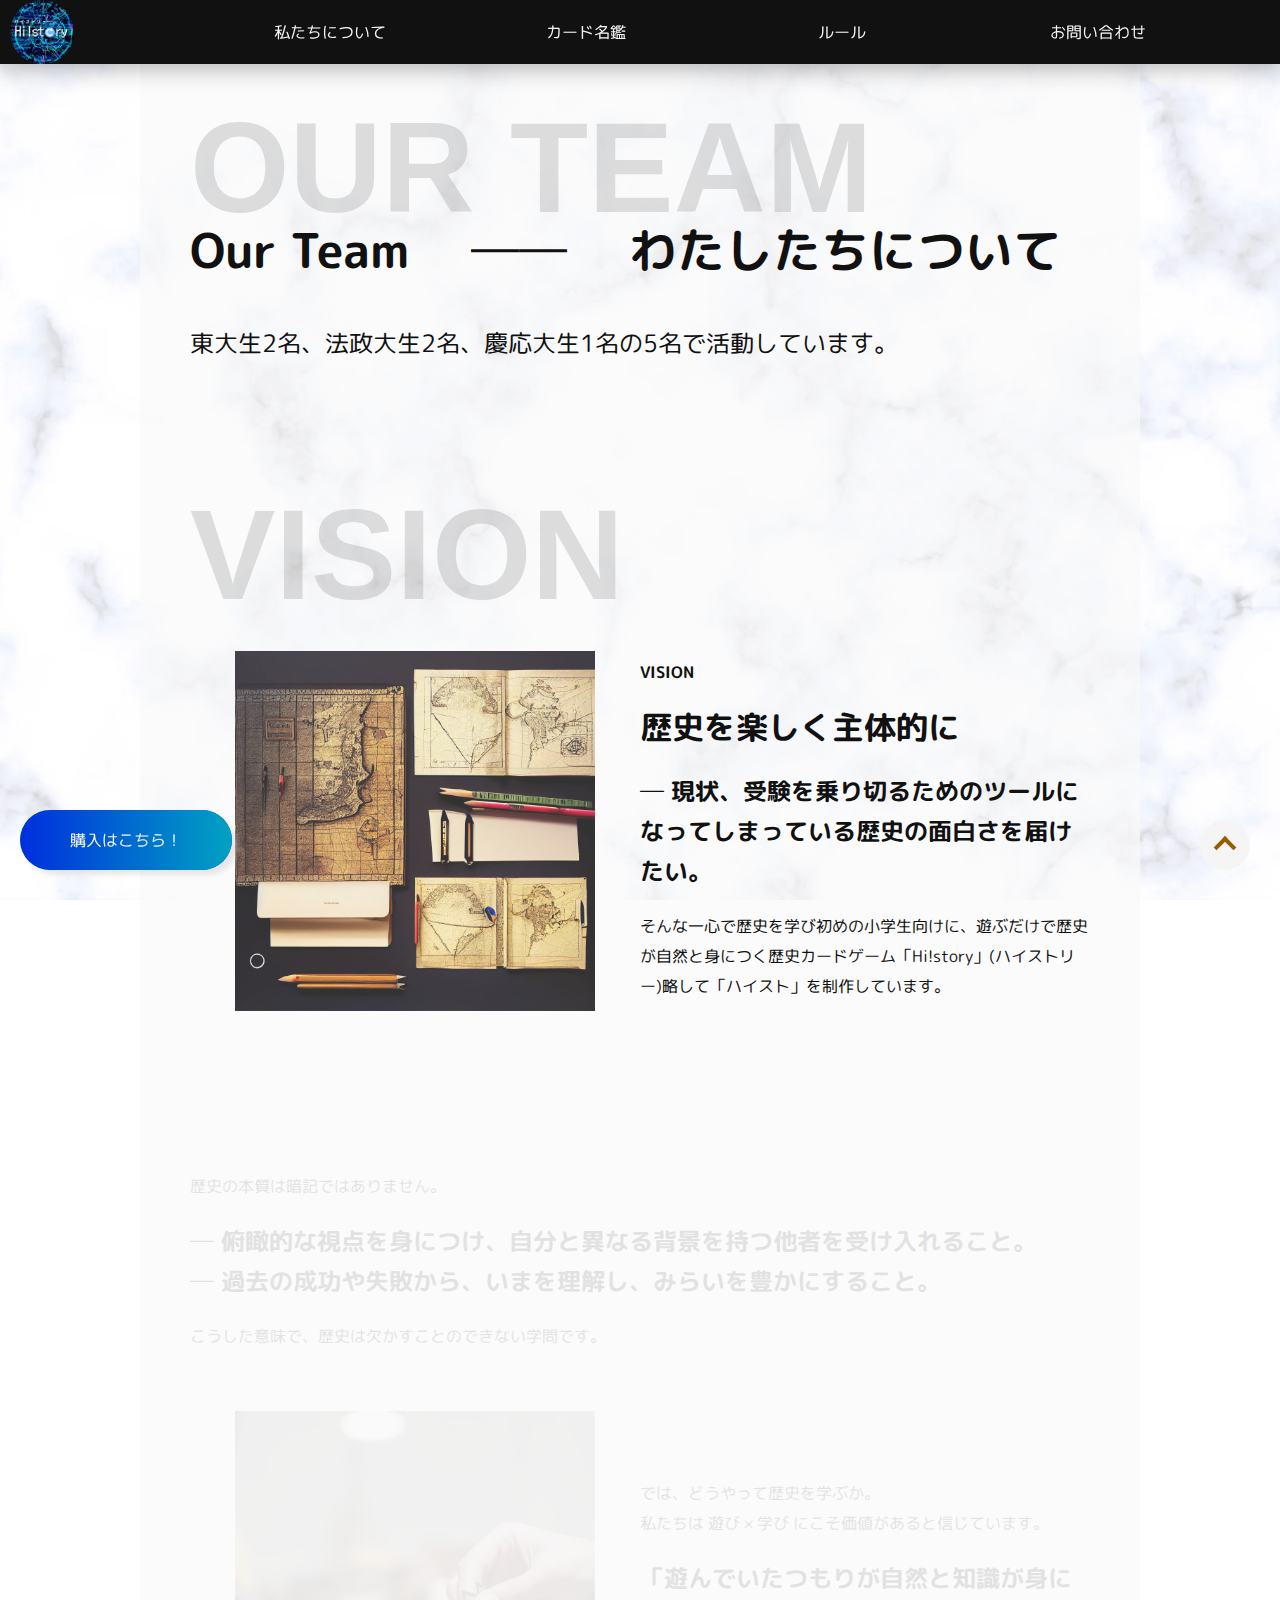
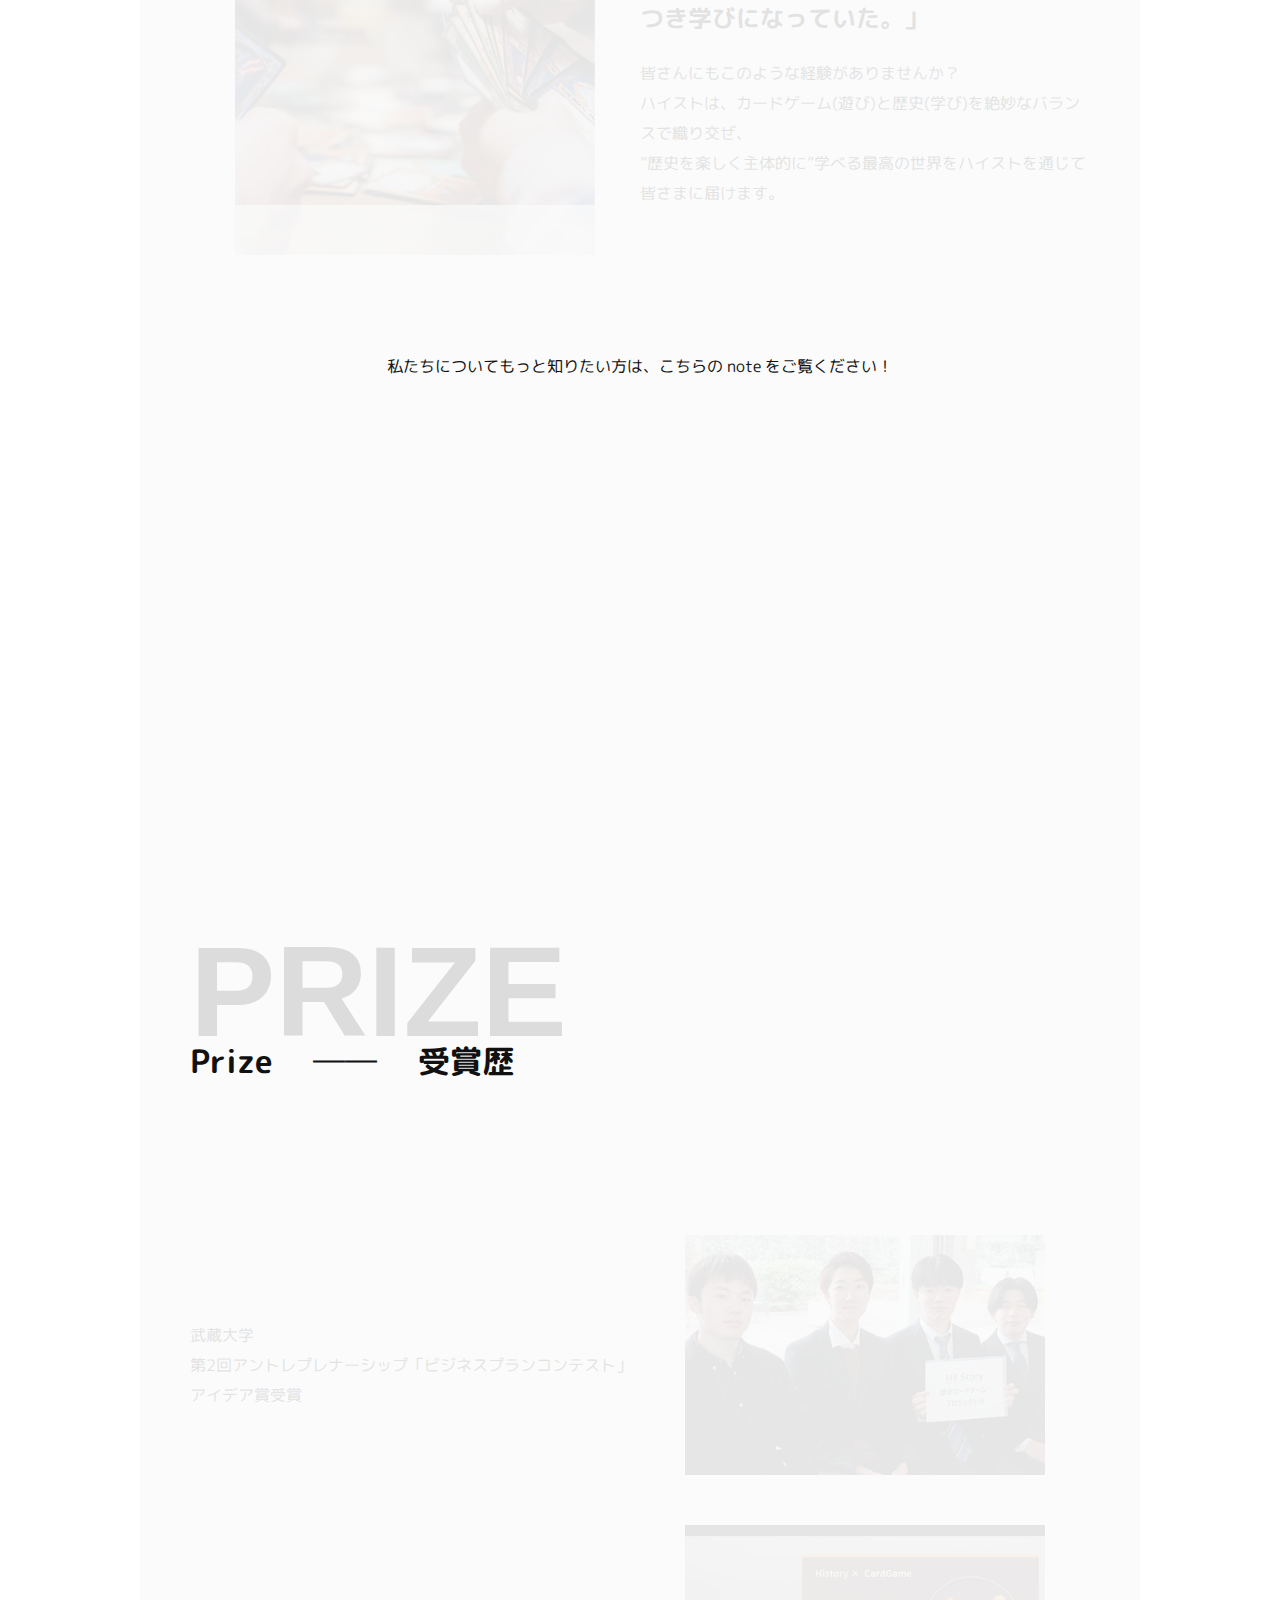
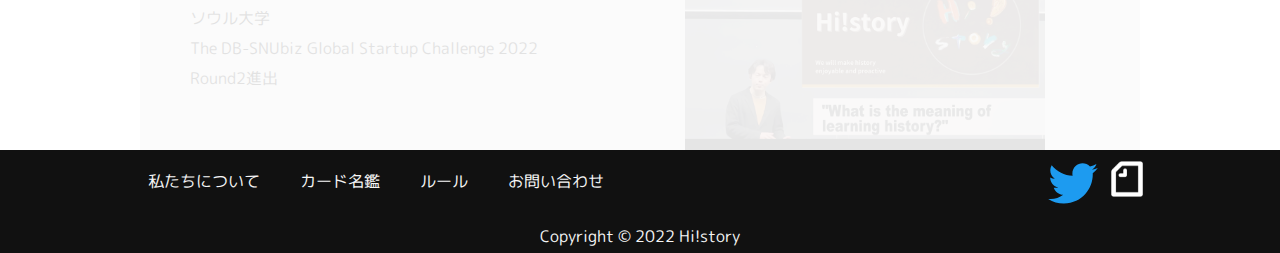
==== commit f414cd86: "titleタグの一斉置換、visionの文言、linksページへのヘッダーとフッターの追加" ====
--- a/docs/about/index.html
+++ b/docs/about/index.html
@@ -22,16 +22,16 @@
     <meta charset="UTF-8">
     <meta http-equiv="X-UA-Compatible" content="IE=edge">
     <meta name="viewport" content="width=device-width, initial-scale=1.0">
-    <meta name="description" content="Hi!storyのビジョンとメンバーについての紹介です。製作者の想いや経歴について触れることができます。">
+    <meta name="description" content="Hi!story【ハイスト】のビジョンとメンバーについての紹介です。製作者の想いや経歴について触れることができます。">
     <link rel="shortcut icon" href="../images/favicon.ico" type="image/x-icon">
-    <title>わたしたちについて | Hi!story | 歴史カードゲーム</title>
+    <title>わたしたちについて | Hi!story【ハイスト】歴史カードゲーム</title>
     <link href="https://fonts.googleapis.com/css?family=M+PLUS+Rounded+1c" rel="stylesheet">
     <link rel="stylesheet" href="../style.css">
     <link rel="stylesheet" href="about.css">
 
-    <meta property="og:site_name" content="Hi!story | 歴史カードゲーム">
+    <meta property="og:site_name" content="Hi!story【ハイスト】歴史カードゲーム">
     <meta property="og:locale" content="ja_JP">
-    <meta property="og:title" content="わたしたちについて | Hi!story | 歴史カードゲーム">
+    <meta property="og:title" content="わたしたちについて | Hi!story【ハイスト】歴史カードゲーム">
     <meta property="og:description" content="Hi!storyのビジョンとメンバーについての紹介です。製作者の想いや経歴について触れることができます。">
     <meta property="og:url" content="https://highsto.net/about">
     <meta property="og:type" content="website">
@@ -81,7 +81,7 @@
                     <h2>vision</h2>
                     <h1>歴史を楽しく主体的に</h1>
                     <h3>─  現状、受験を乗り切るためのツールになってしまっている歴史の面白さを届けたい。</h3>
-                    <p>そんな一心で歴史を学び初めの小学生向けに、遊ぶだけで歴史が自然と身につく歴史カードゲーム「Hi!story」(ハイストリー)を制作しています。</p>
+                    <p>そんな一心で歴史を学び初めの小学生向けに、遊ぶだけで歴史が自然と身につく歴史カードゲーム「Hi!story」(ハイストリー)略して「ハイスト」を制作しています。</p>
                 </div>
             </div>
 
@@ -100,8 +100,8 @@
                     <p>では、どうやって歴史を学ぶか。<br>
                         私たちは 遊び × 学び にこそ価値があると信じています。 </p>
                     <h3>「遊んでいたつもりが自然と知識が身につき学びになっていた。」</h3>
-                    <p>皆さんにもこのような経験がありませんか？<br>私たちはカードゲーム(遊び)と歴史(学び)を絶妙なバランスで織り交ぜ、<br>
-                        ”歴史を楽しく主体的に”学べる最高の世界を皆さまに届けます。</p>
+                    <p>皆さんにもこのような経験がありませんか？<br>ハイストは、カードゲーム(遊び)と歴史(学び)を絶妙なバランスで織り交ぜ、<br>
+                        ”歴史を楽しく主体的に”学べる最高の世界をハイストを通じて皆さまに届けます。</p>
                 </div>
             </div>
         </section>
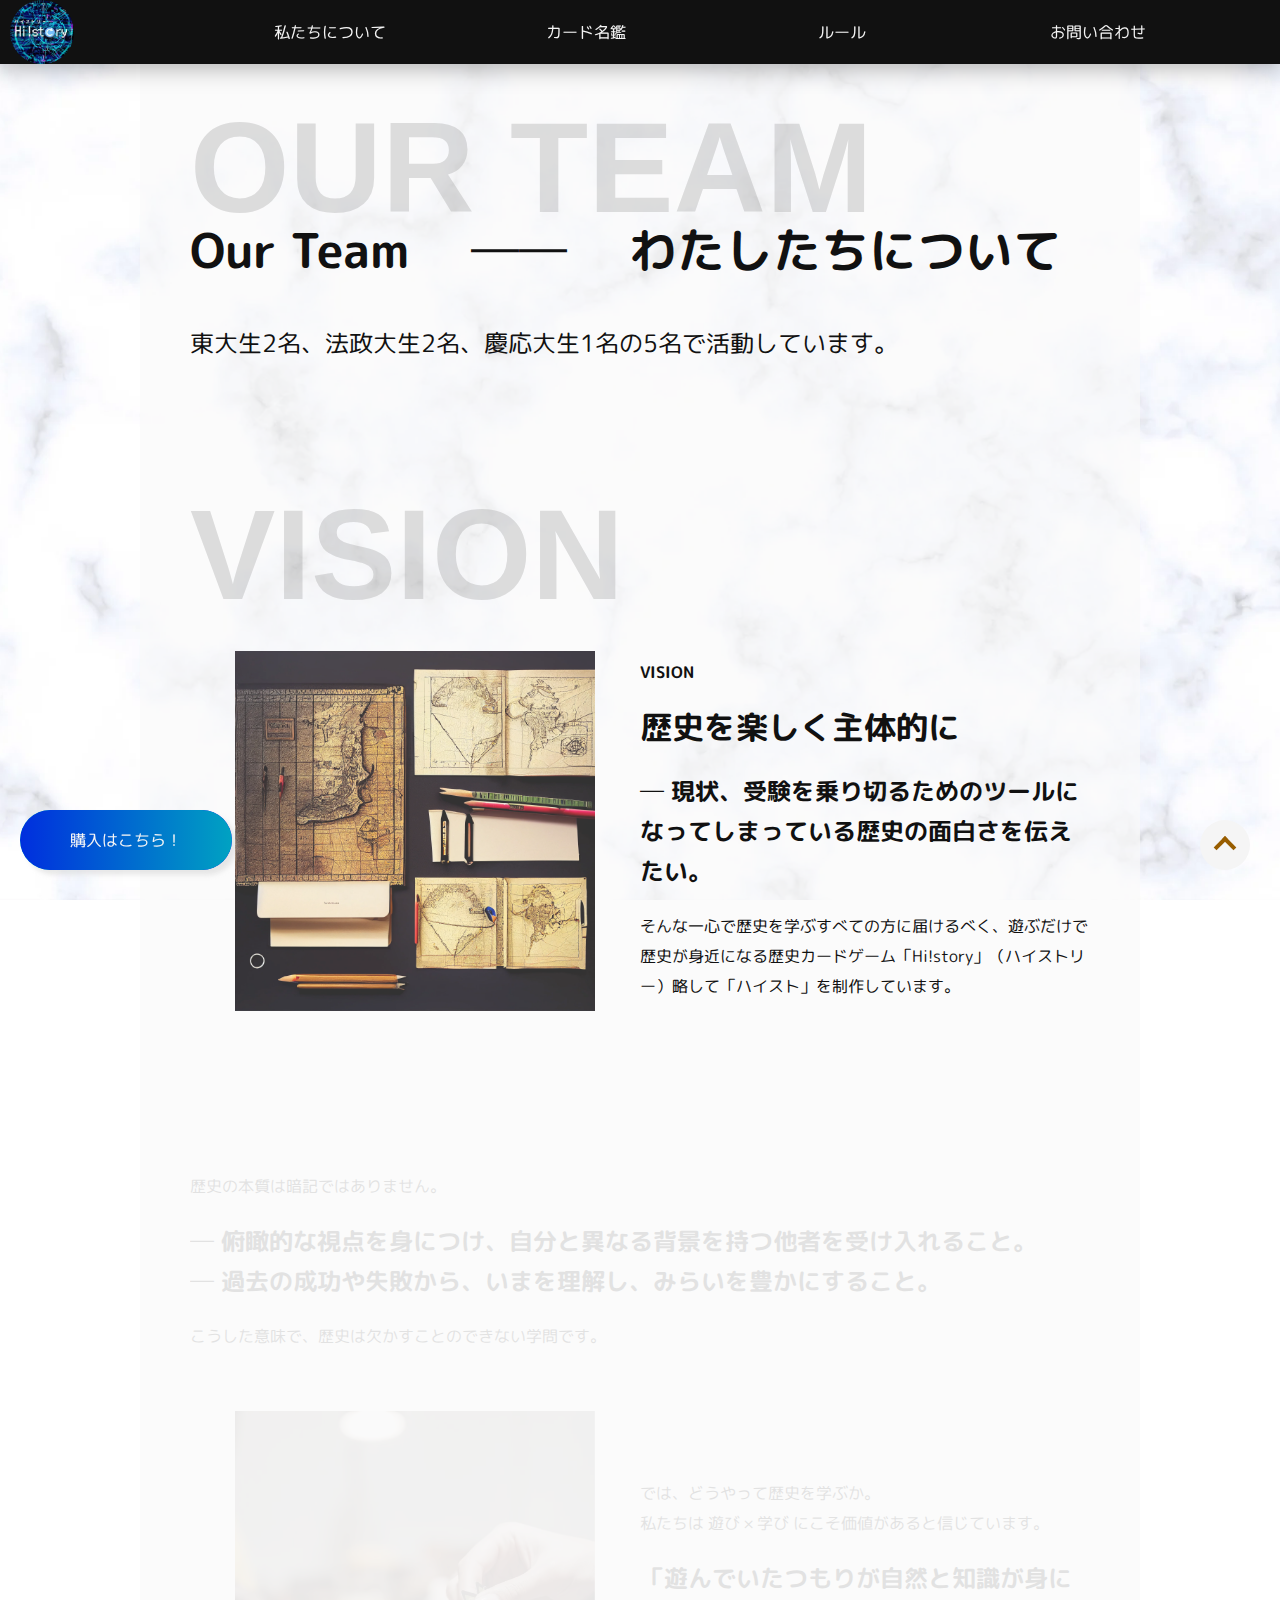
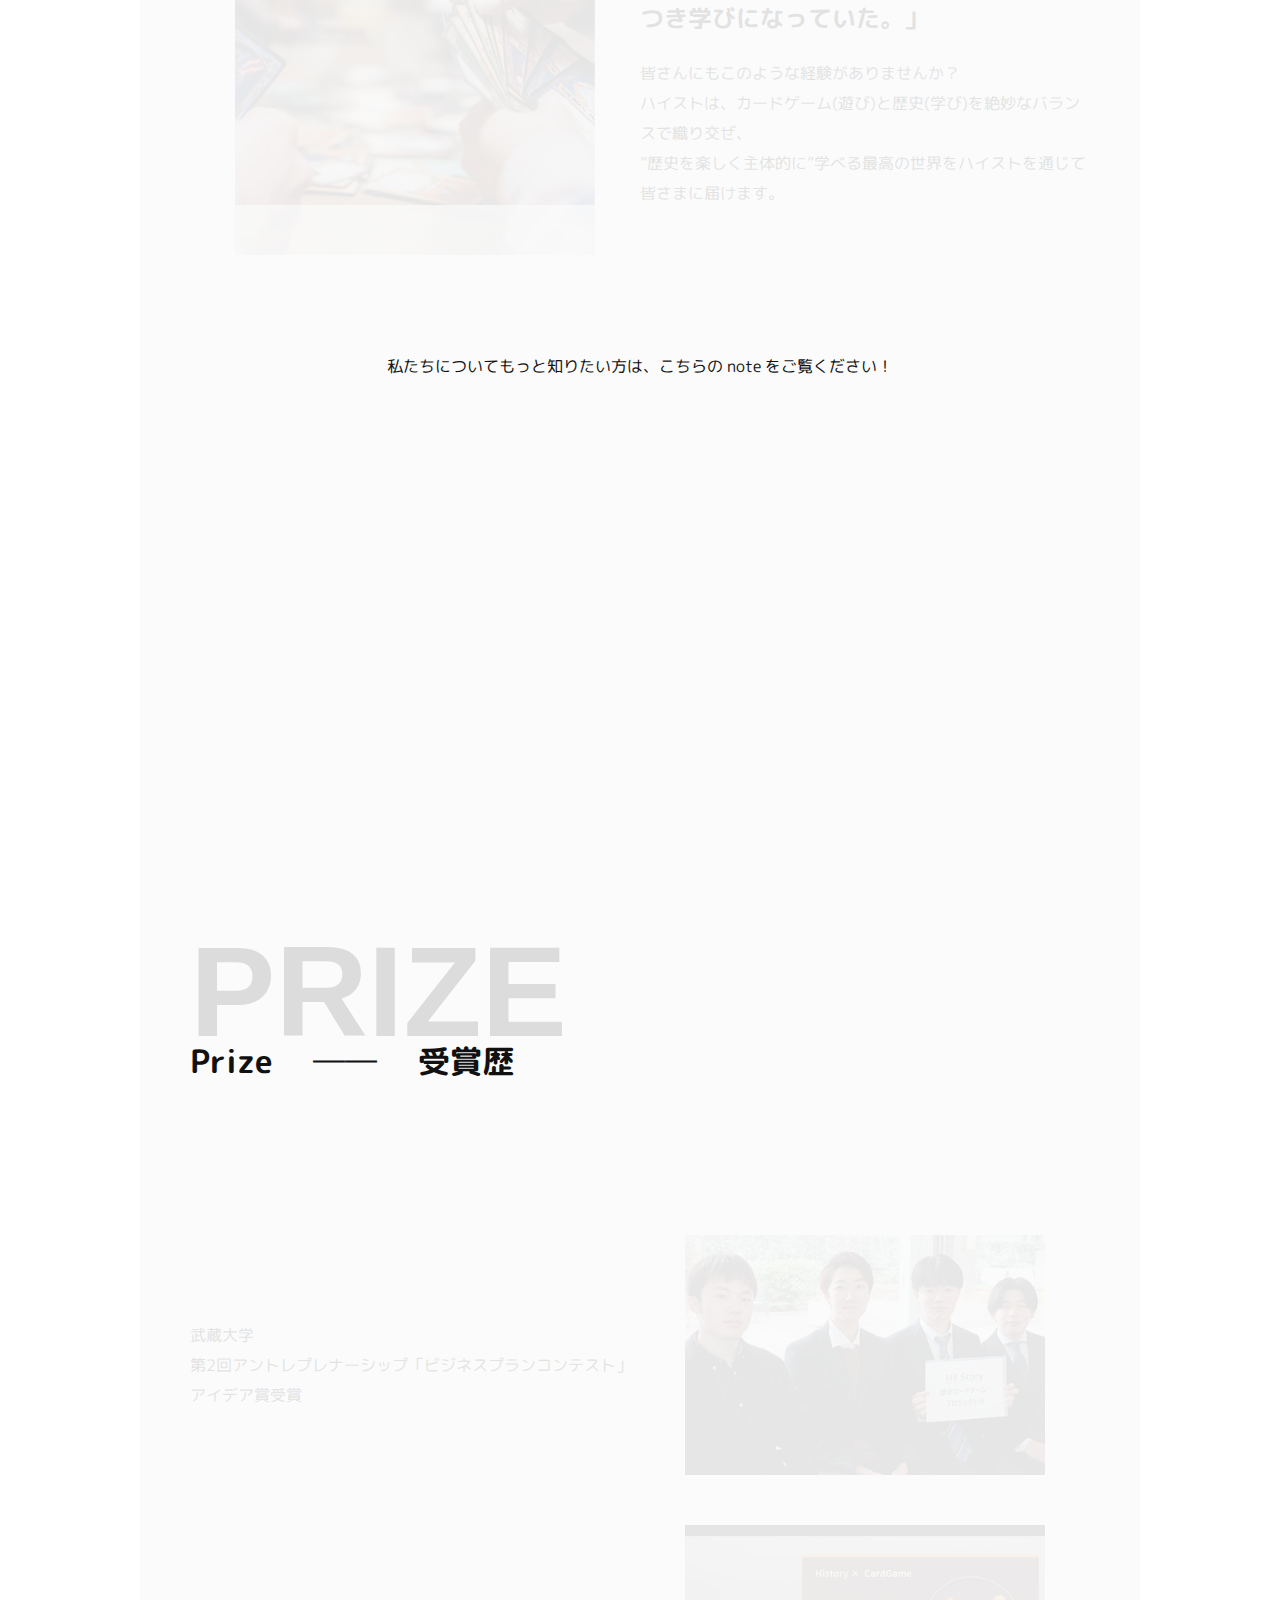
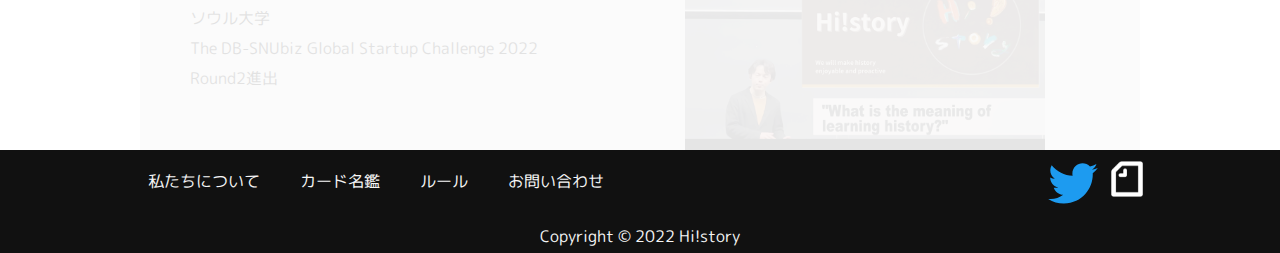
==== commit 8e5268e9: "vision変更" ====
--- a/docs/about/index.html
+++ b/docs/about/index.html
@@ -80,8 +80,8 @@
                 <div class="visionTexts">
                     <h2>vision</h2>
                     <h1>歴史を楽しく主体的に</h1>
-                    <h3>─  現状、受験を乗り切るためのツールになってしまっている歴史の面白さを届けたい。</h3>
-                    <p>そんな一心で歴史を学び初めの小学生向けに、遊ぶだけで歴史が自然と身につく歴史カードゲーム「Hi!story」(ハイストリー)略して「ハイスト」を制作しています。</p>
+                    <h3>─  現状、受験を乗り切るためのツールになってしまっている歴史の面白さを伝えたい。</h3>
+                    <p>そんな一心で歴史を学ぶすべての方に届けるべく、遊ぶだけで歴史が身近になる歴史カードゲーム「Hi!story」（ハイストリー）略して「ハイスト」を制作しています。</p>
                 </div>
             </div>
 
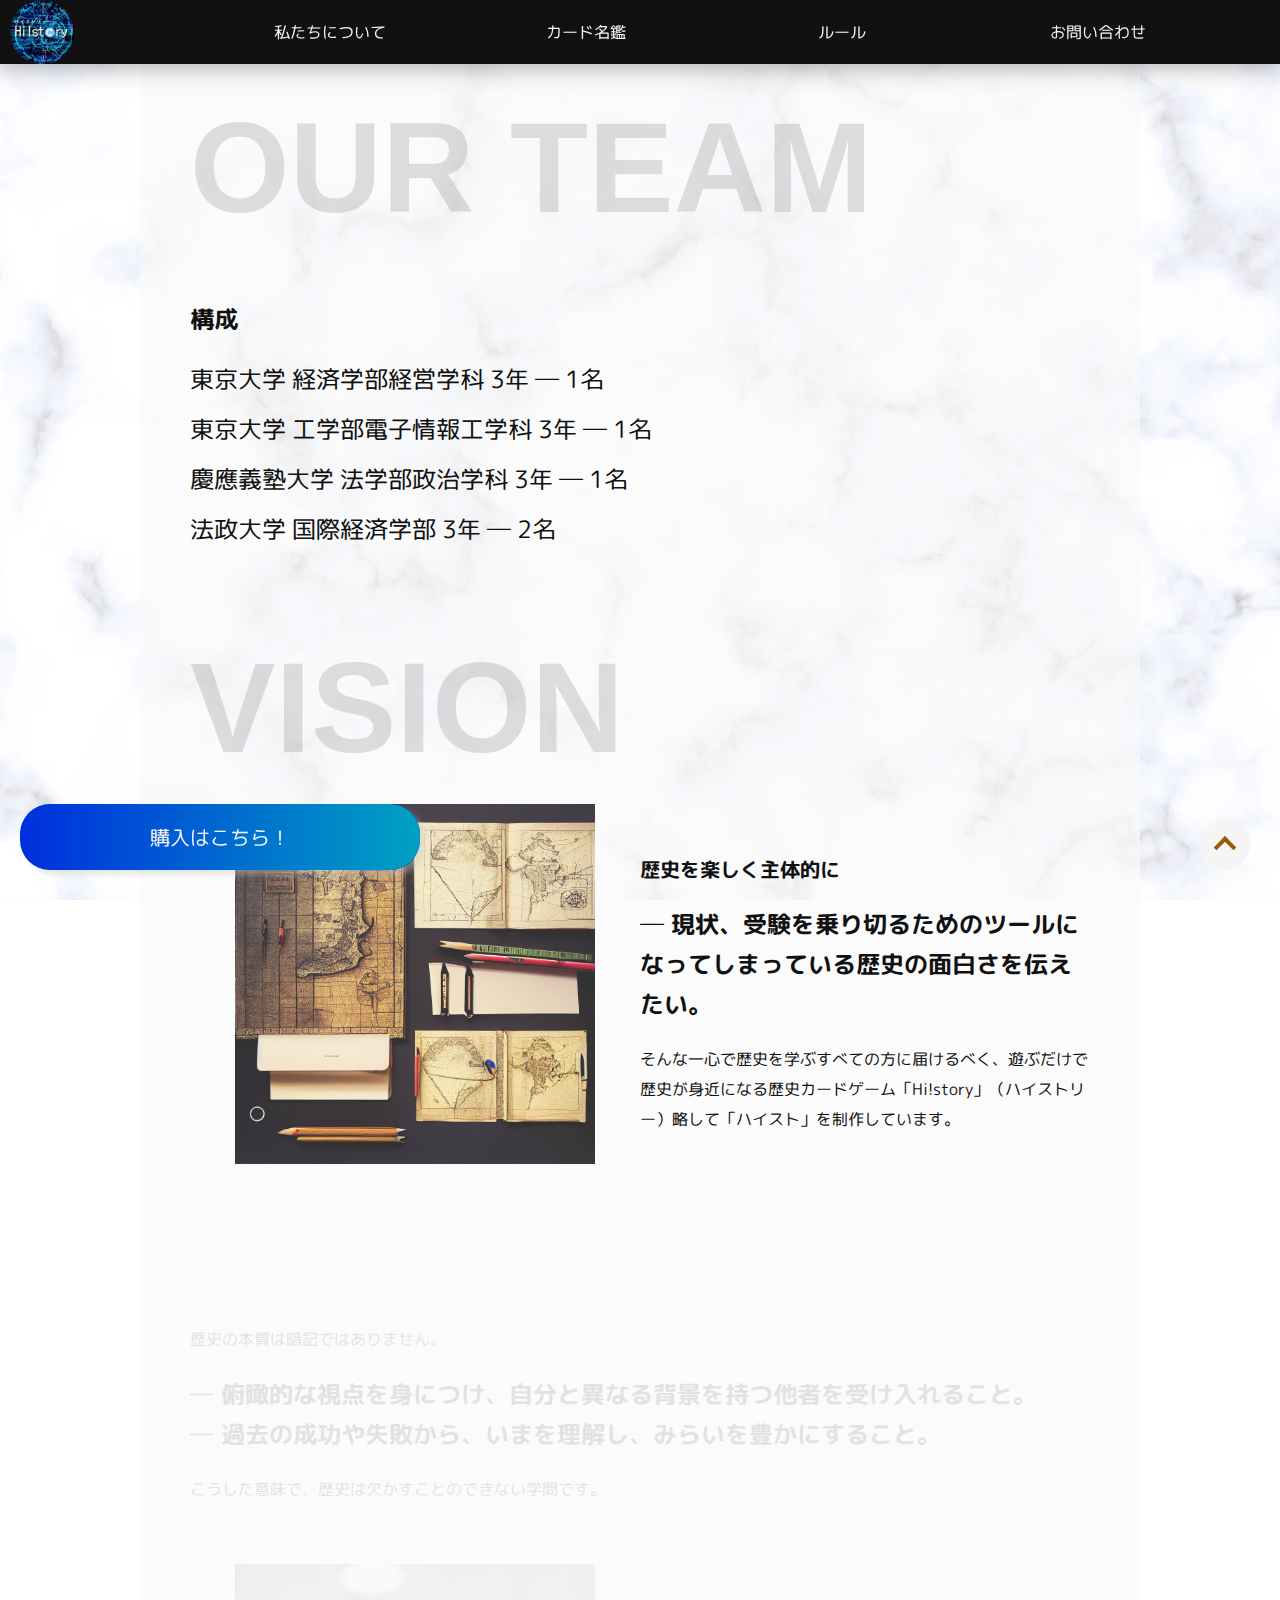
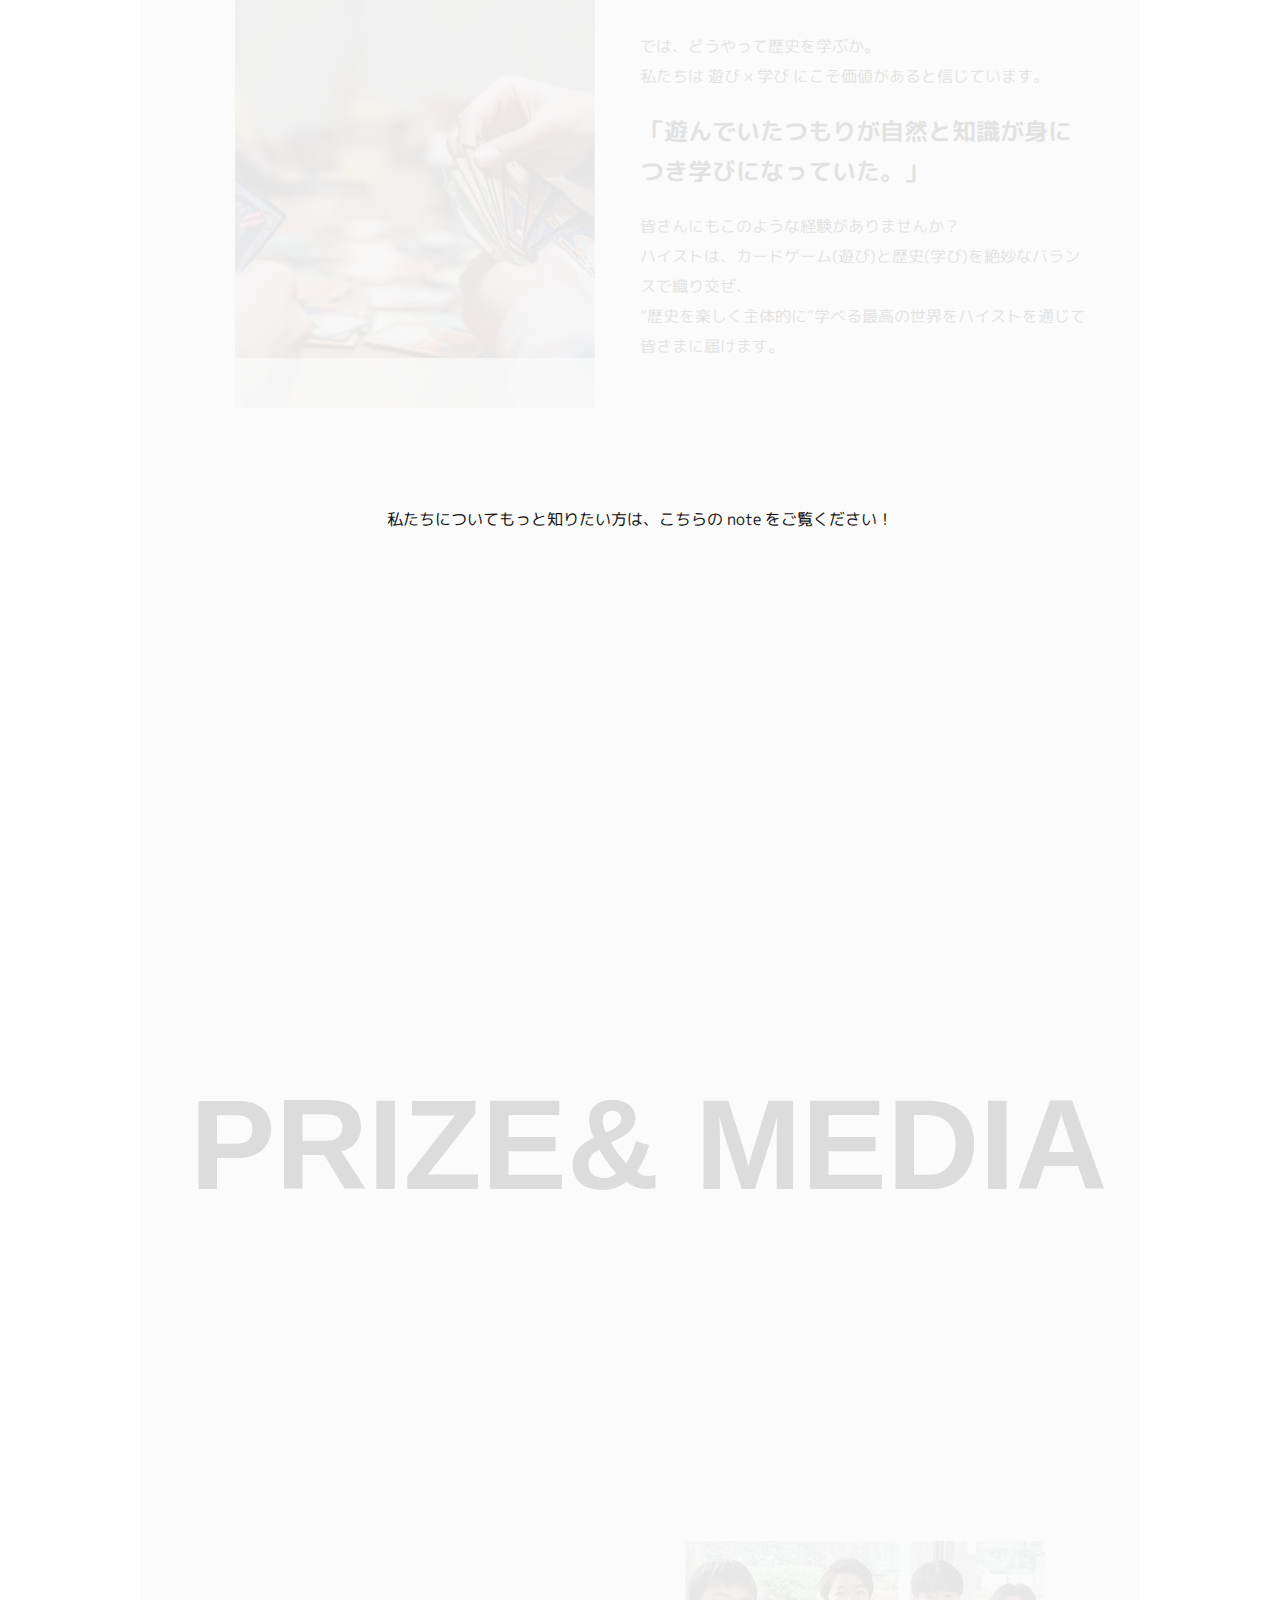
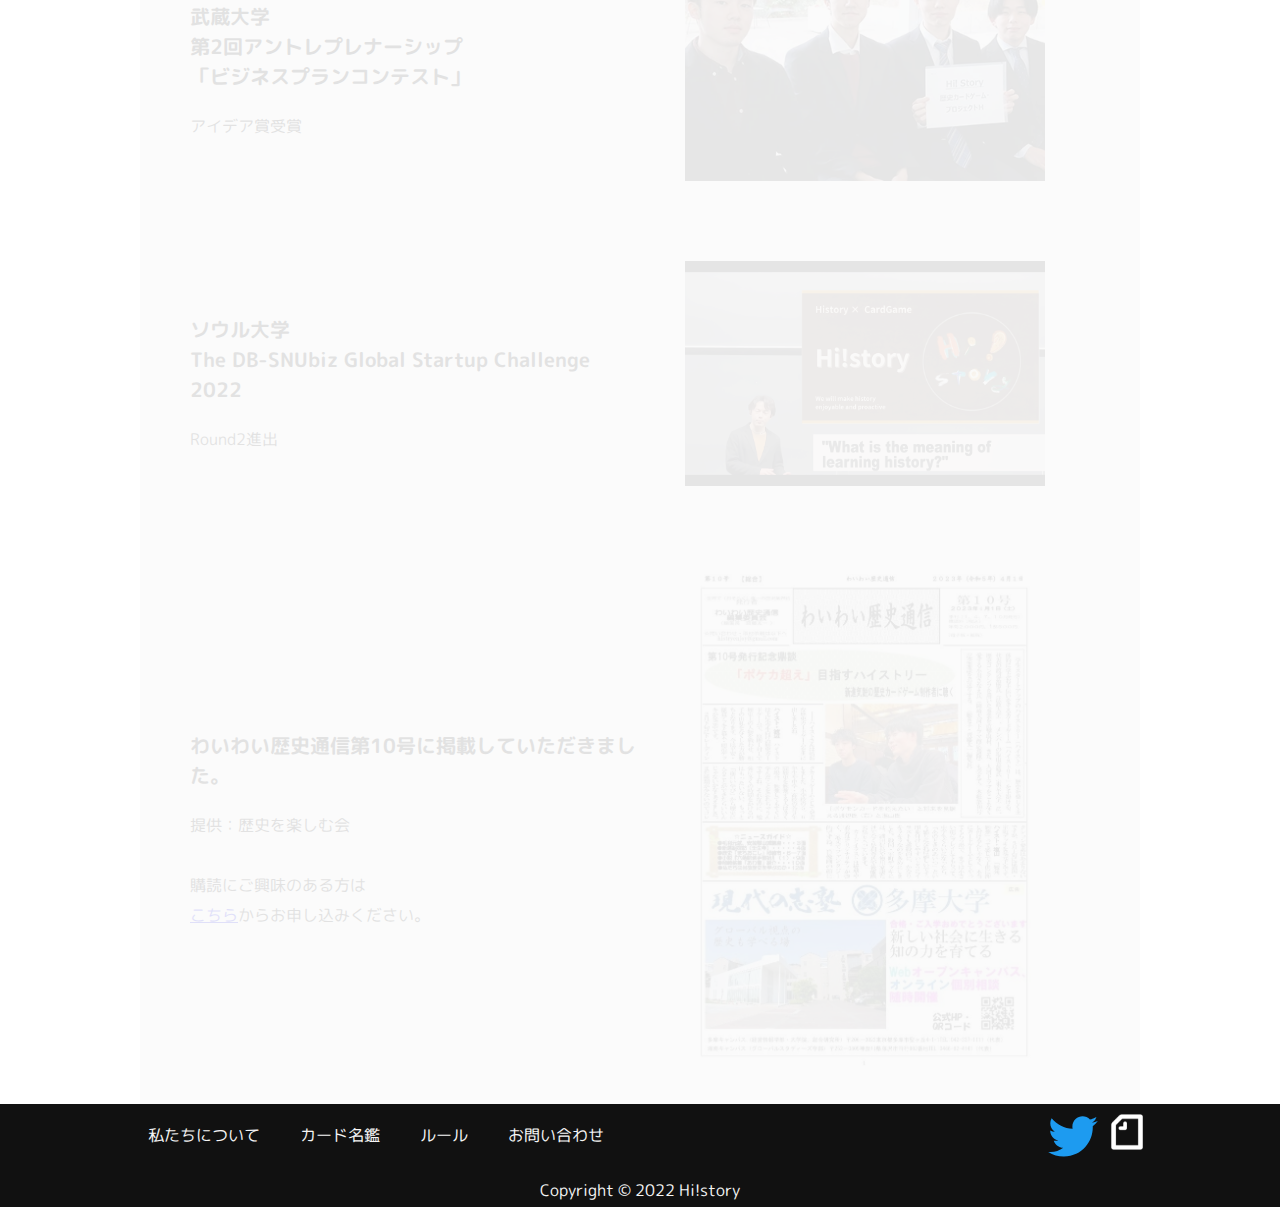
==== commit ae196c02: "わい歴をaboutに載せました" ====
--- a/docs/about/index.html
+++ b/docs/about/index.html
@@ -68,8 +68,15 @@
             <a href="../purchase/" id="goToPurchase" class="purchaseButton shiningBtn"><span>事前登録はこちら！</span></a>
         </div>
         <section id="ourTeam" class="whiteSection">
-            <h2>Our Team　 ── 　<br class="only_sp">わたしたちについて</h2>
-            <p>東大生2名、法政大生2名、慶応大生1名の5名で活動しています。</p>
+            <!-- <h2>Our Team　 ── 　<br class="only_sp">わたしたちについて</h2> -->
+            
+            <div>
+                <h2>構成</h2>
+                東京大学 経済学部経営学科 3年 ─ 1名<br>
+                東京大学 工学部電子情報工学科 3年 ─ 1名<br>
+                慶應義塾大学 法学部政治学科 3年 ─ 1名<br>
+                法政大学 国際経済学部 3年 ─ 2名
+            </div>
         </section>
 
         <section id="vision-about" class="whiteSection">
@@ -78,7 +85,7 @@
                     <img src="../images/top_vision_small.webp" alt="vision"  width="360" height="360">
                 </div>
                 <div class="visionTexts">
-                    <h2>vision</h2>
+                    <!-- <h2>vision</h2> -->
                     <h1>歴史を楽しく主体的に</h1>
                     <h3>─  現状、受験を乗り切るためのツールになってしまっている歴史の面白さを伝えたい。</h3>
                     <p>そんな一心で歴史を学ぶすべての方に届けるべく、遊ぶだけで歴史が身近になる歴史カードゲーム「Hi!story」（ハイストリー）略して「ハイスト」を制作しています。</p>
@@ -115,29 +122,40 @@
         </section>
 
         <section id="prize" class="whiteSection">
-            <h2>Prize　 ── 　<br class="only_sp">受賞歴</h2>
+            <!-- <h2>Prize & Media　 ── 　<br class="only_sp">受賞歴</h2> -->
 
-            <div class="section2_1 prizeDiv scrollPopUp">
+            <div class="section2_1 prizeDiv scrollPopUp" id="musashi">
                 <div class="prizeImgBlock">
                     <a href="https://www.musashi.ac.jp/news/jv2uat0000001t27.html" target="_blank" rel="noopener noreferrer">
                         <img src="../images/prize_musashi.webp" alt="vision"  width="360" height="360">
                     </a>
                 </div>
                 <div class="visionTexts">
-                    <p>武蔵大学<br>
-                        第2回アントレプレナーシップ「ビジネスプランコンテスト」<br>
-                        アイデア賞受賞</p>
+                    <h1>武蔵大学<br>
+                        第2回アントレプレナーシップ<br>「ビジネスプランコンテスト」</h1>
+                    <p>アイデア賞受賞</p>
                 </div>
             </div>
 
-            <div class="section2_1 prizeDiv scrollPopUp">
+            <div class="section2_1 prizeDiv scrollPopUp" id="seoul">
                 <div class="prizeImgBlock">
                     <img src="../images/prize_soul.webp" alt="vision"  width="360" height="360">
                 </div>
                 <div class="visionTexts">
-                    <p>ソウル大学<br>
-                        The DB-SNUbiz Global Startup Challenge 2022<br>
-                        Round2進出</p>
+                    <h1>ソウル大学<br>
+                        The DB-SNUbiz Global Startup Challenge 2022</h1>
+                    <p>Round2進出</p>
+                </div>
+            </div>
+
+            <div class="section2_1 prizeDiv scrollPopUp" id="histlink">
+                <div class="prizeImgBlock">
+                    <img src="../images/waireki.webp" alt="vision"  width="360" height="360">
+                </div>
+                <div class="visionTexts">
+                    <h1>わいわい歴史通信第10号に掲載していただきました。</h1>
+                        <p>提供：歴史を楽しむ会<br><br>購読にご興味のある方は<br><a href="https://www.secure-cloud.jp/sf/business/1644393491kzyllkDZ"><span>こちら</span></a>からお申し込みください。</p>
+                        
                 </div>
             </div>
         </section>
--- a/docs/style.css
+++ b/docs/style.css
@@ -801,9 +801,63 @@
     color: white;
     text-align: center;
     display: block;
-    margin: auto;
-}
-
+    margin: auto auto 70px;
+}
+
+.manualDL h3{
+    text-align: center;
+    font-size: 20px;
+}
+
+.manualDownloadButton{
+    position: relative;
+    height: 60px;
+    display: block;
+    width: fit-content;
+    padding: 0 80px;
+    background: linear-gradient(to right, rgb(168, 5, 168), rgb(206, 141, 152));
+    border-radius: 30px;
+    line-height: 60px;
+    margin: 0 auto 30px auto;
+    top: 30px;
+    text-decoration: none;
+    color: var(--white);
+    font-size: 16px;
+    /* border: var(--white) 1px solid; */
+    box-shadow: rgb(200 200 200 / 40%) 5px 5px 5px;
+    overflow: hidden;
+
+}
+.manualDownloadButton a{
+    text-decoration: none;
+    color: white;
+}
+
+.manualDownloadButton span{
+    position: relative;
+}
+
+.manualDownloadButton::before{
+    background: linear-gradient(to left, rgb(168, 5, 168), rgb(206, 141, 152));
+    content: "";
+    height: 100%;
+    left: 0;
+    position: absolute;
+    top: 0;
+    transition: all 0.5s linear;
+    width: 100%;
+    border-radius: 30px;
+}
+
+.manualDownloadButton:hover::before {
+    opacity: 0;
+}
+
+
+.manualNavigation{
+    padding-top: 40px;
+    text-align: center;
+}
 
 #FAQs::before {
     content: "Q&A";
@@ -1092,4 +1146,13 @@
         display: block; 
         margin-left: 50px;
     }
+}
+
+@media screen and (min-width:699px) {
+    .purchase a {
+        padding: 3px 130px;
+    }
+    .purchase span{
+        font-size: 20px;
+    }
 }--- a/docs/about/about.css
+++ b/docs/about/about.css
@@ -11,14 +11,13 @@
     color: var(--black);
 }
 
-
 .whiteSection {
     margin: auto;
     width: 100%;
     max-width: 1000px;
     background: rgba(250, 250, 250, 0.7);
     color: var(--black);
-    padding: 50px;
+    padding: 50px 50px;
     padding-top: 150px;
     box-sizing: border-box;
     position: relative;
@@ -48,20 +47,27 @@
 }
 
 #ourTeam h2 {
-    font-size: 48px;
+    font-size: 24px;
     font-weight: bold;
+    margin-bottom: 10px;
 }
 
-#ourTeam p {
+#ourTeam div {
     display: block;
-    margin: 40px 0;
-    font-size: 24px;
+    margin: 80px 0 0 0;
+    font-size: 14px;
+    line-height: 30px;
 }
 
 
 #vision-about::before {
     content: "VISION";
 }
+
+.visionTexts h1{
+    font-size: 20px;  
+}
+
 
 .visionTexts h3 {
     display: block;
@@ -86,12 +92,13 @@
 }
 
 #prize::before {
-    content: "PRIZE";
+    content: "PRIZE& MEDIA";
 }
+
 
 .prizeDiv {
     flex-direction: row-reverse;
-    margin: 50px 0;
+    margin: 80px 0;
 }
 
 .prizeImgBlock {
@@ -120,8 +127,15 @@
 }
 
 @media screen and (min-width:699px) {
+    #ourTeam div{
+        font-size: 24px;
+        line-height: 50px;
+    }
     .vision_first {
         margin-top: 50px;
     }
+    #musashi{
+        margin-top: 250px;
+    }
 }
 
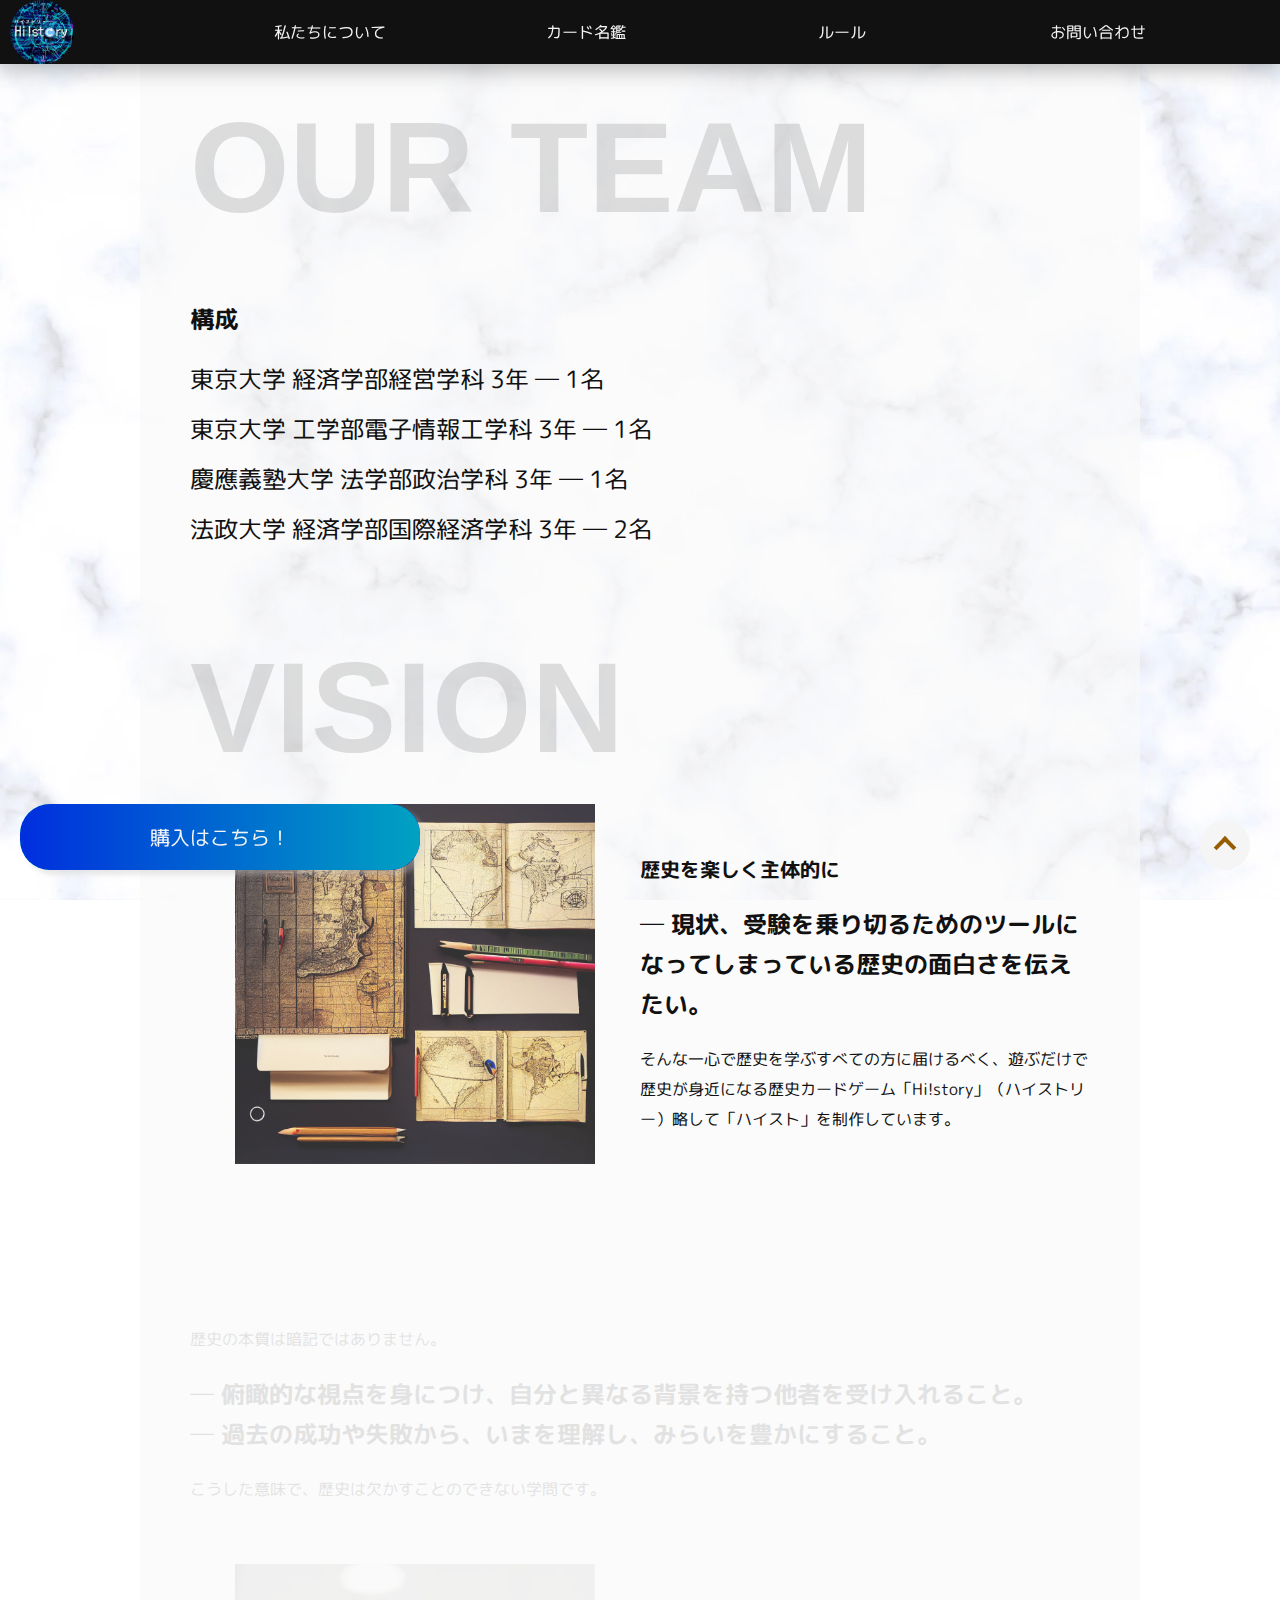
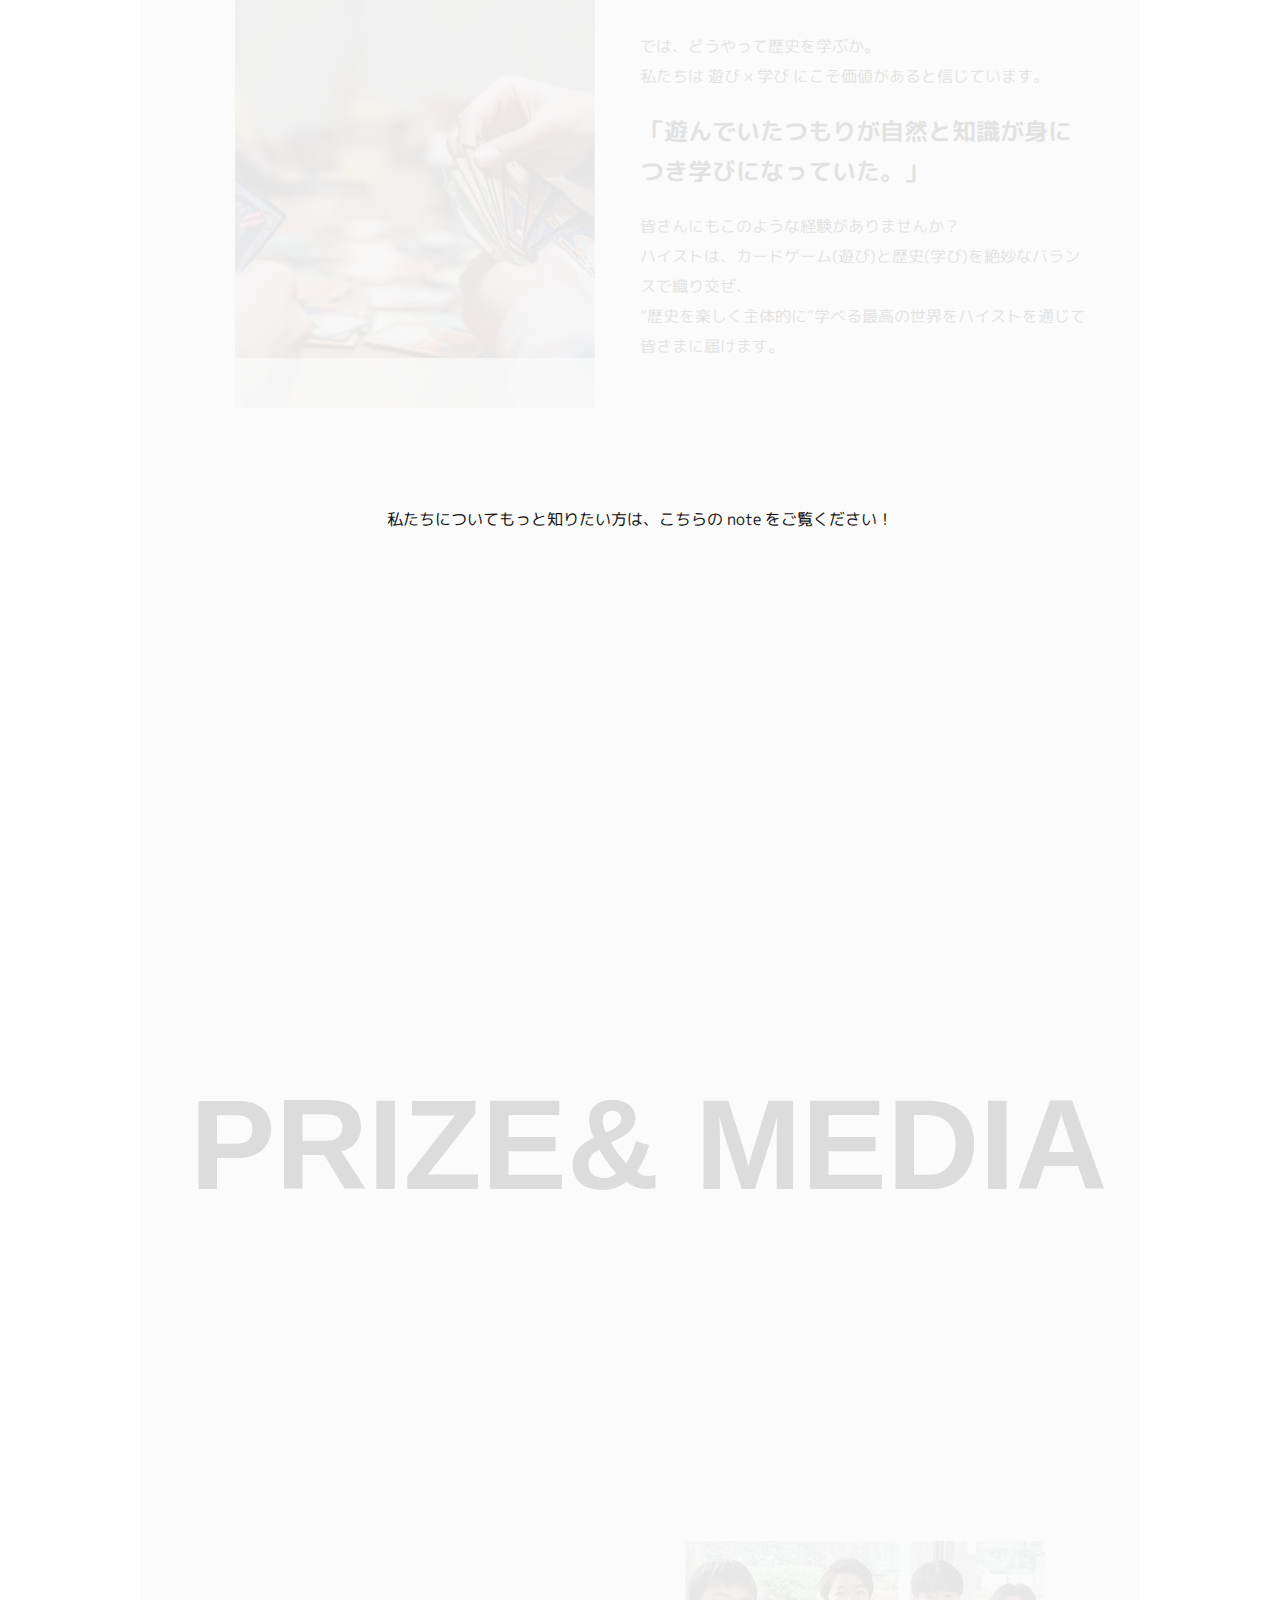
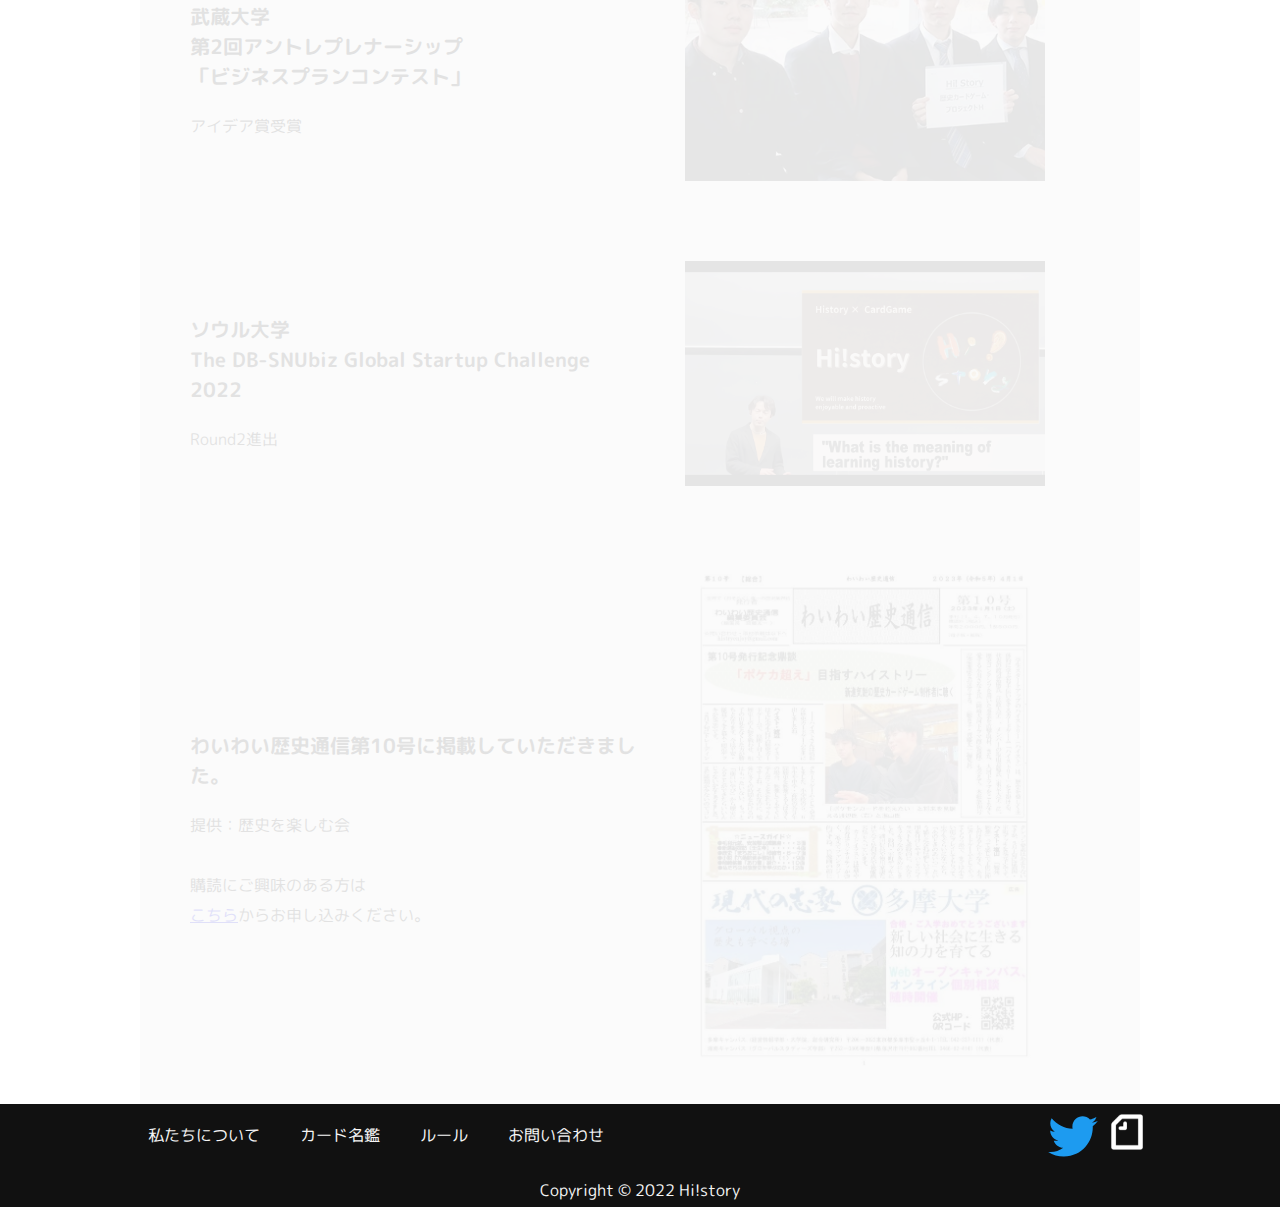
==== commit ffa0c0d5: "経済学部国際経済学科に修正" ====
--- a/docs/about/index.html
+++ b/docs/about/index.html
@@ -75,7 +75,7 @@
                 東京大学 経済学部経営学科 3年 ─ 1名<br>
                 東京大学 工学部電子情報工学科 3年 ─ 1名<br>
                 慶應義塾大学 法学部政治学科 3年 ─ 1名<br>
-                法政大学 国際経済学部 3年 ─ 2名
+                法政大学 経済学部国際経済学科 3年 ─ 2名
             </div>
         </section>
 
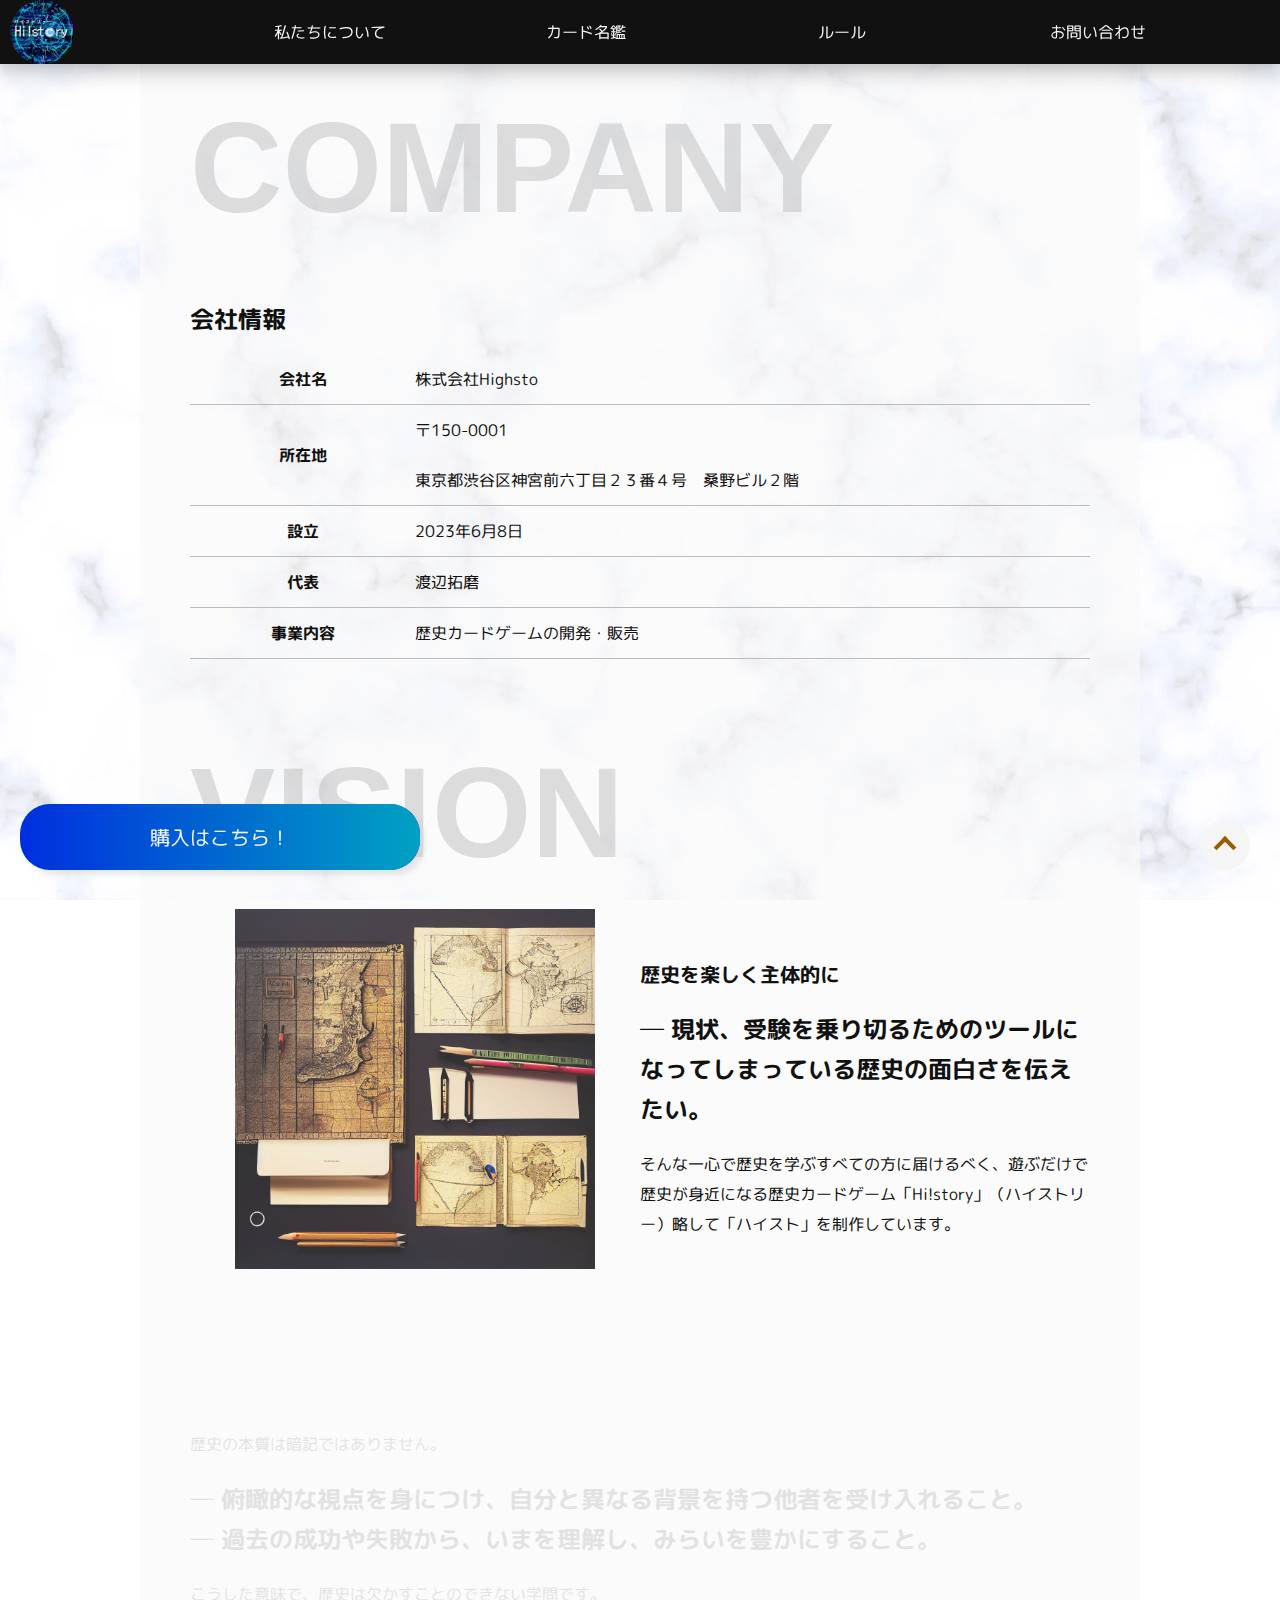
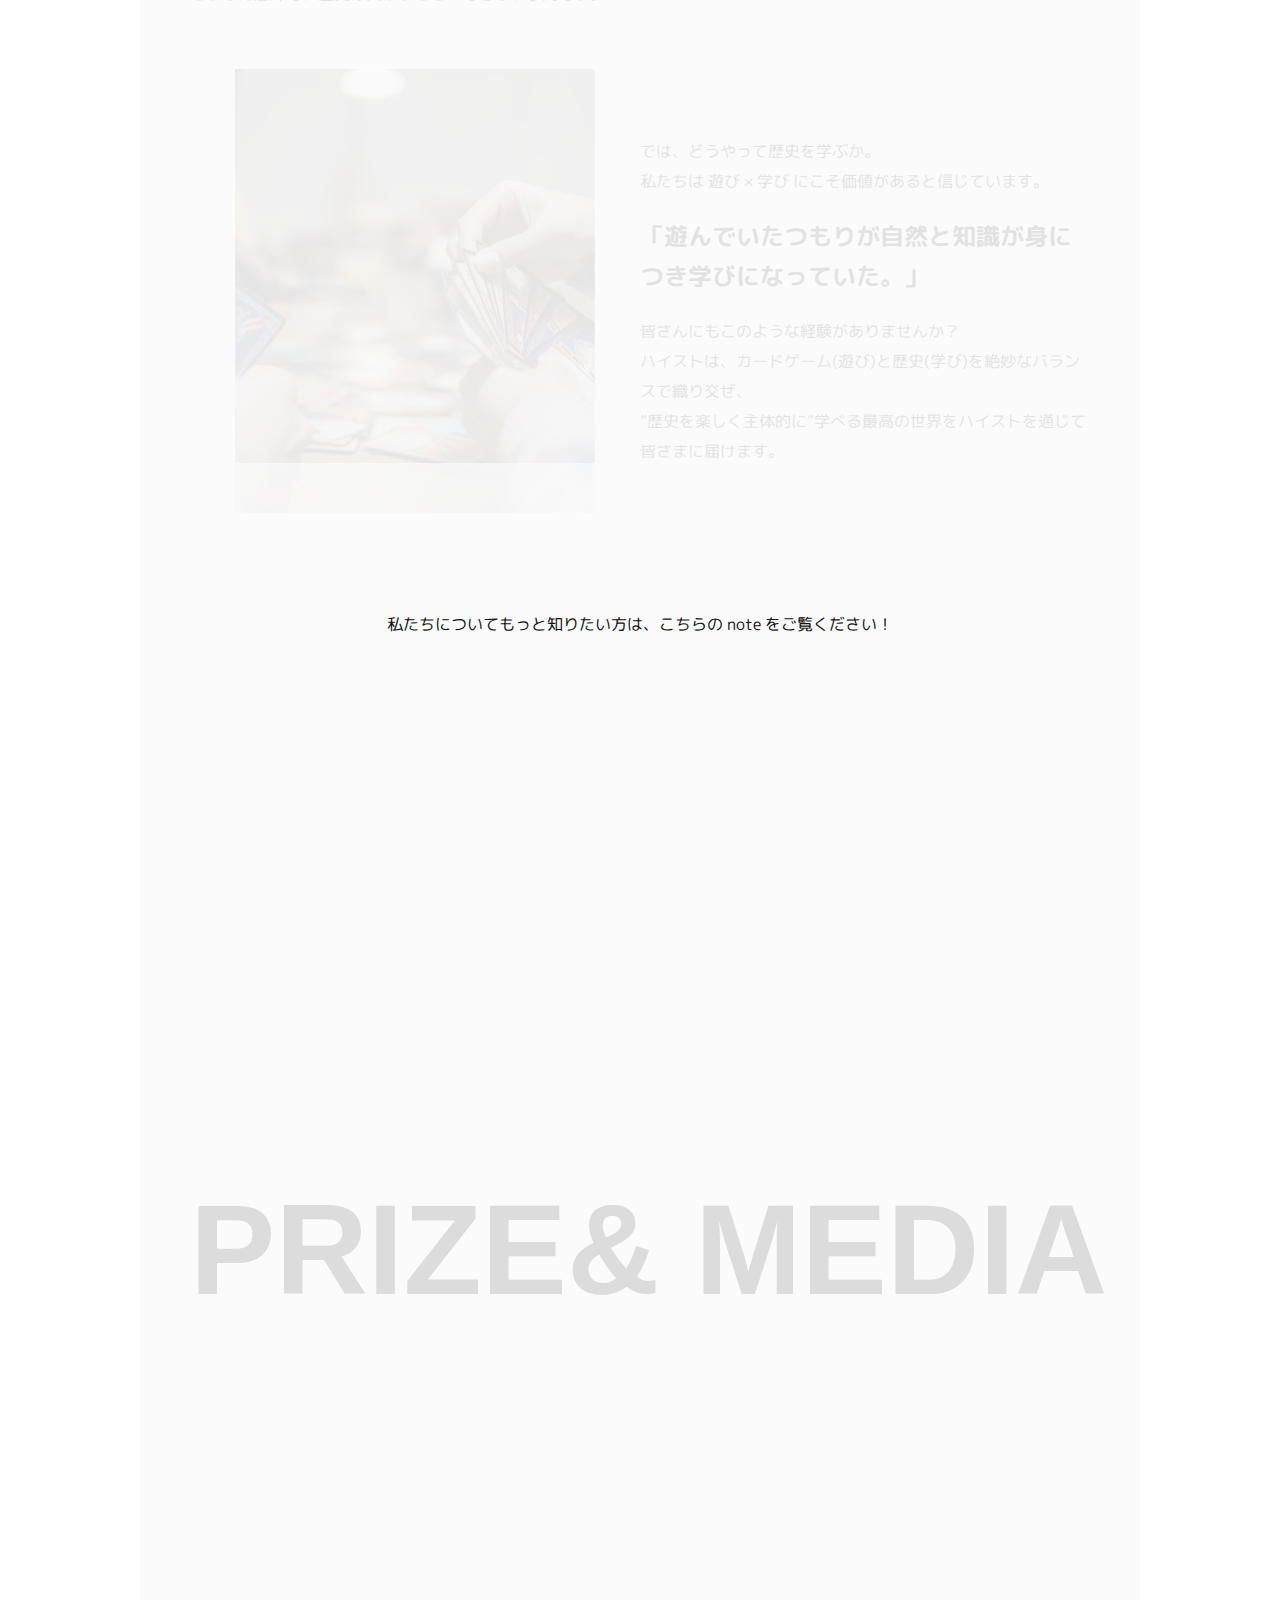
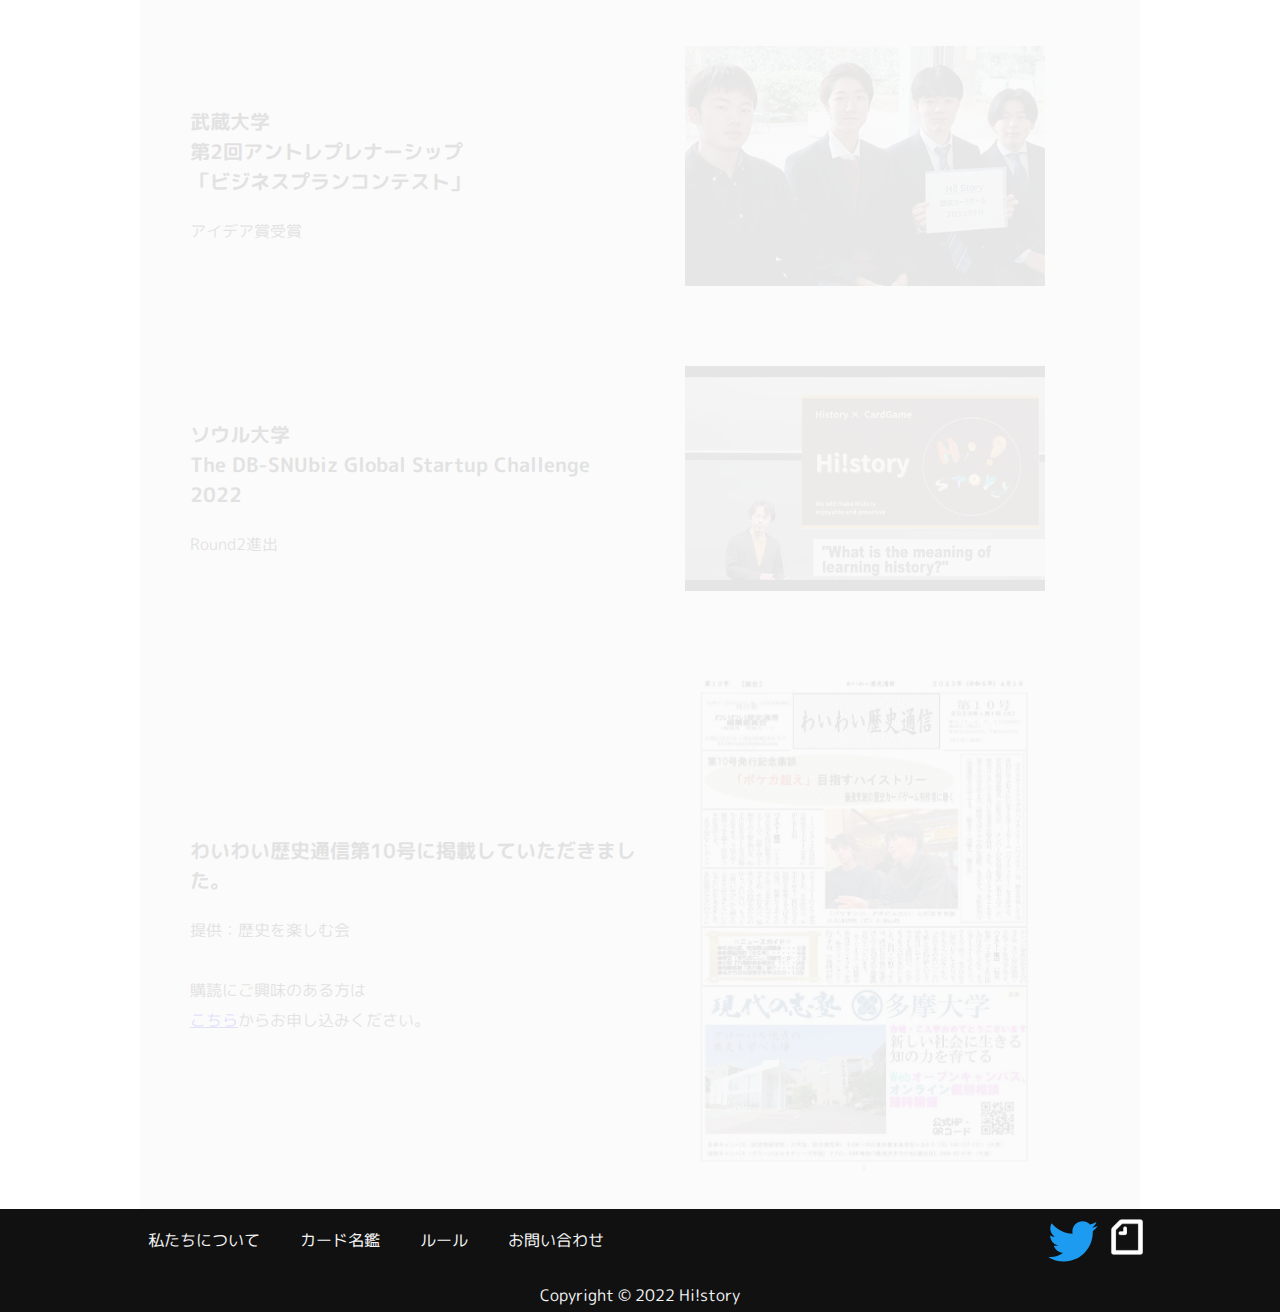
==== commit 71a15568: "会社情報追加" ====
--- a/docs/about/index.html
+++ b/docs/about/index.html
@@ -68,14 +68,32 @@
             <a href="../purchase/" id="goToPurchase" class="purchaseButton shiningBtn"><span>事前登録はこちら！</span></a>
         </div>
         <section id="ourTeam" class="whiteSection">
-            <!-- <h2>Our Team　 ── 　<br class="only_sp">わたしたちについて</h2> -->
-            
             <div>
-                <h2>構成</h2>
-                東京大学 経済学部経営学科 3年 ─ 1名<br>
-                東京大学 工学部電子情報工学科 3年 ─ 1名<br>
-                慶應義塾大学 法学部政治学科 3年 ─ 1名<br>
-                法政大学 経済学部国際経済学科 3年 ─ 2名
+                <h2>会社情報</h2>
+                <table id="companyInfoTable">
+                    <tr>
+                        <th>会社名</th>
+                        <td>株式会社Highsto</td>
+                    </tr>
+                    <tr>
+                        <th>所在地</th>
+                        <td>〒150-0001<br>
+                            東京都渋谷区神宮前六丁目２３番４号　桑野ビル２階
+                        </td>
+                    </tr>
+                    <tr>
+                        <th>設立</th>
+                        <td>2023年6月8日</td>
+                    </tr>
+                    <tr>
+                        <th>代表</th>
+                        <td>渡辺拓磨</td>
+                    </tr>
+                    <tr>
+                        <th>事業内容</th>
+                        <td>歴史カードゲームの開発・販売</td>
+                    </tr>
+                </table>
             </div>
         </section>
 
--- a/docs/about/about.css
+++ b/docs/about/about.css
@@ -43,7 +43,7 @@
 }
 
 #ourTeam::before {
-    content: "OUR TEAM";
+    content: "COMPANY";
 }
 
 #ourTeam h2 {
@@ -57,6 +57,21 @@
     margin: 80px 0 0 0;
     font-size: 14px;
     line-height: 30px;
+}
+
+#companyInfoTable {
+    width: 100%;
+    border-collapse: collapse;
+}
+
+#companyInfoTable th {
+    max-width: 200px;
+    width: 25%;
+    min-width: 70px;
+}
+
+#companyInfoTable th, #companyInfoTable td {
+    border-bottom: 1px solid #bbb;
 }
 
 
